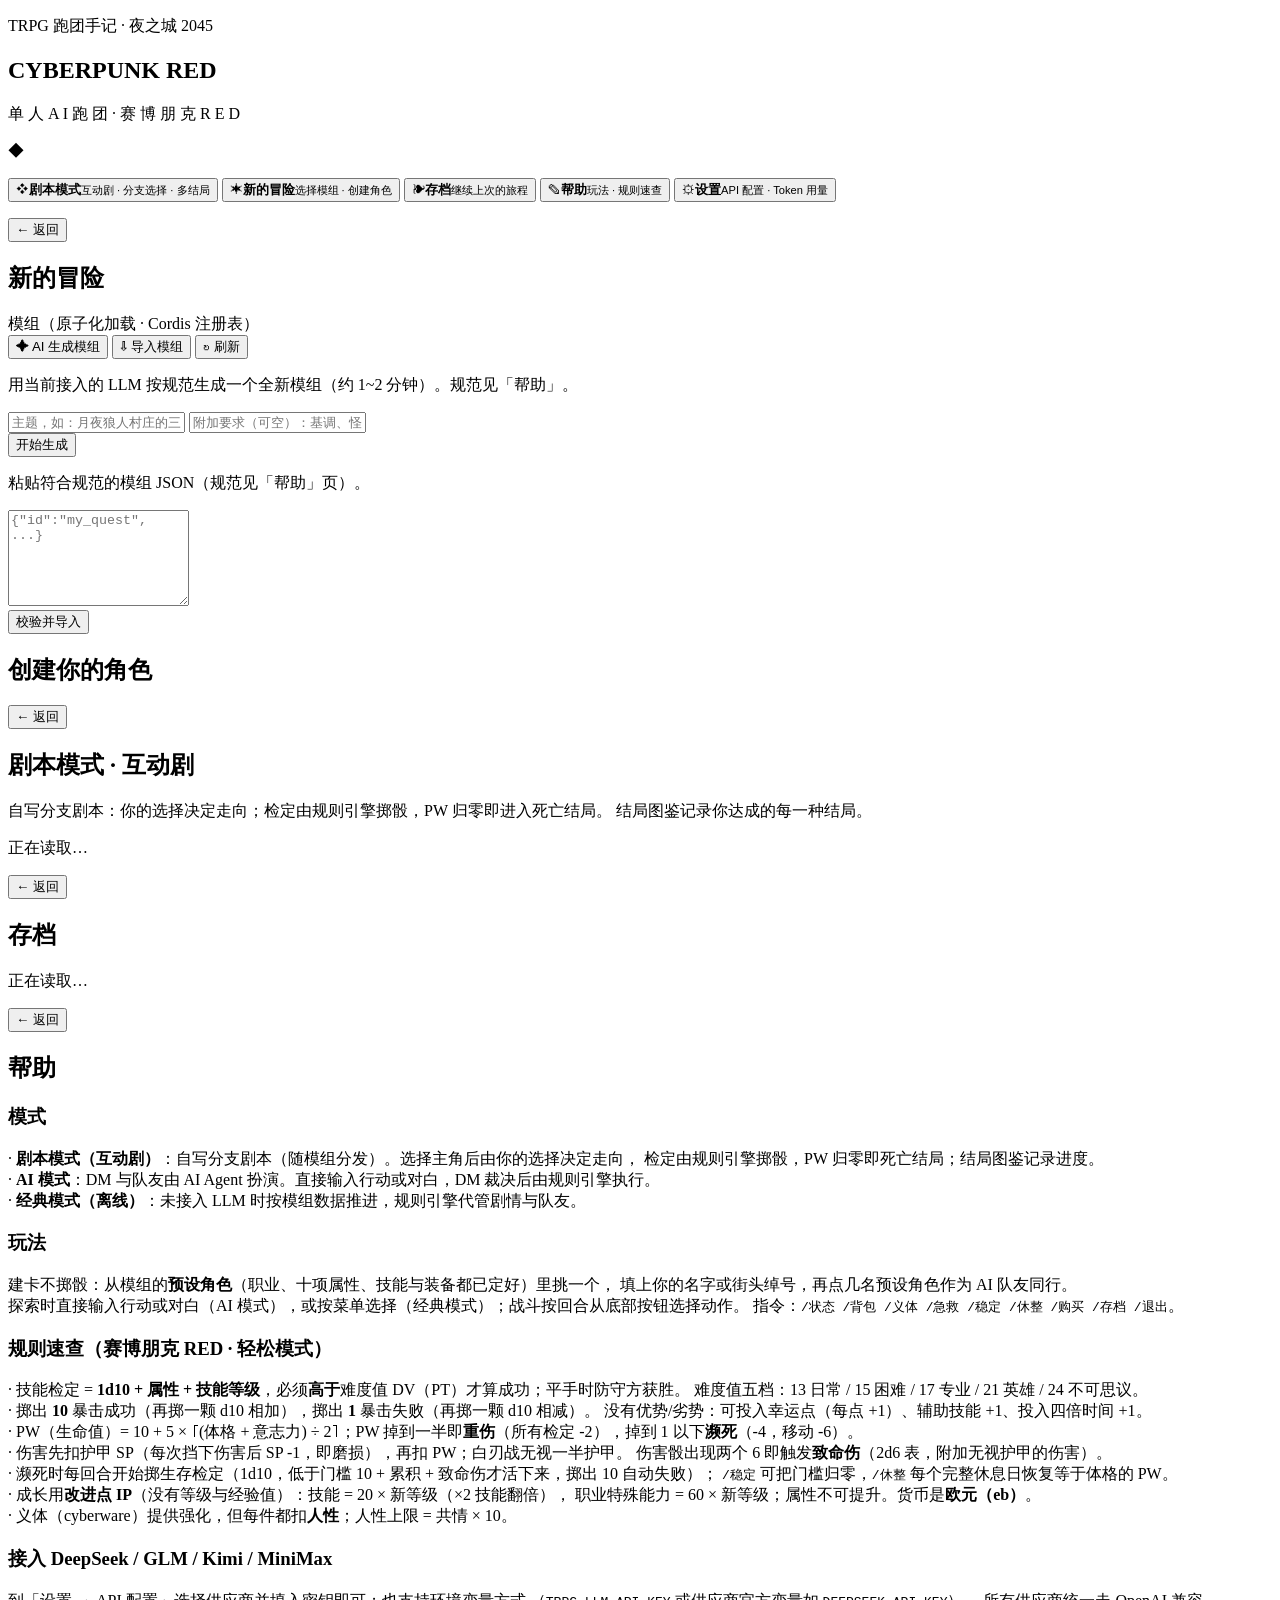
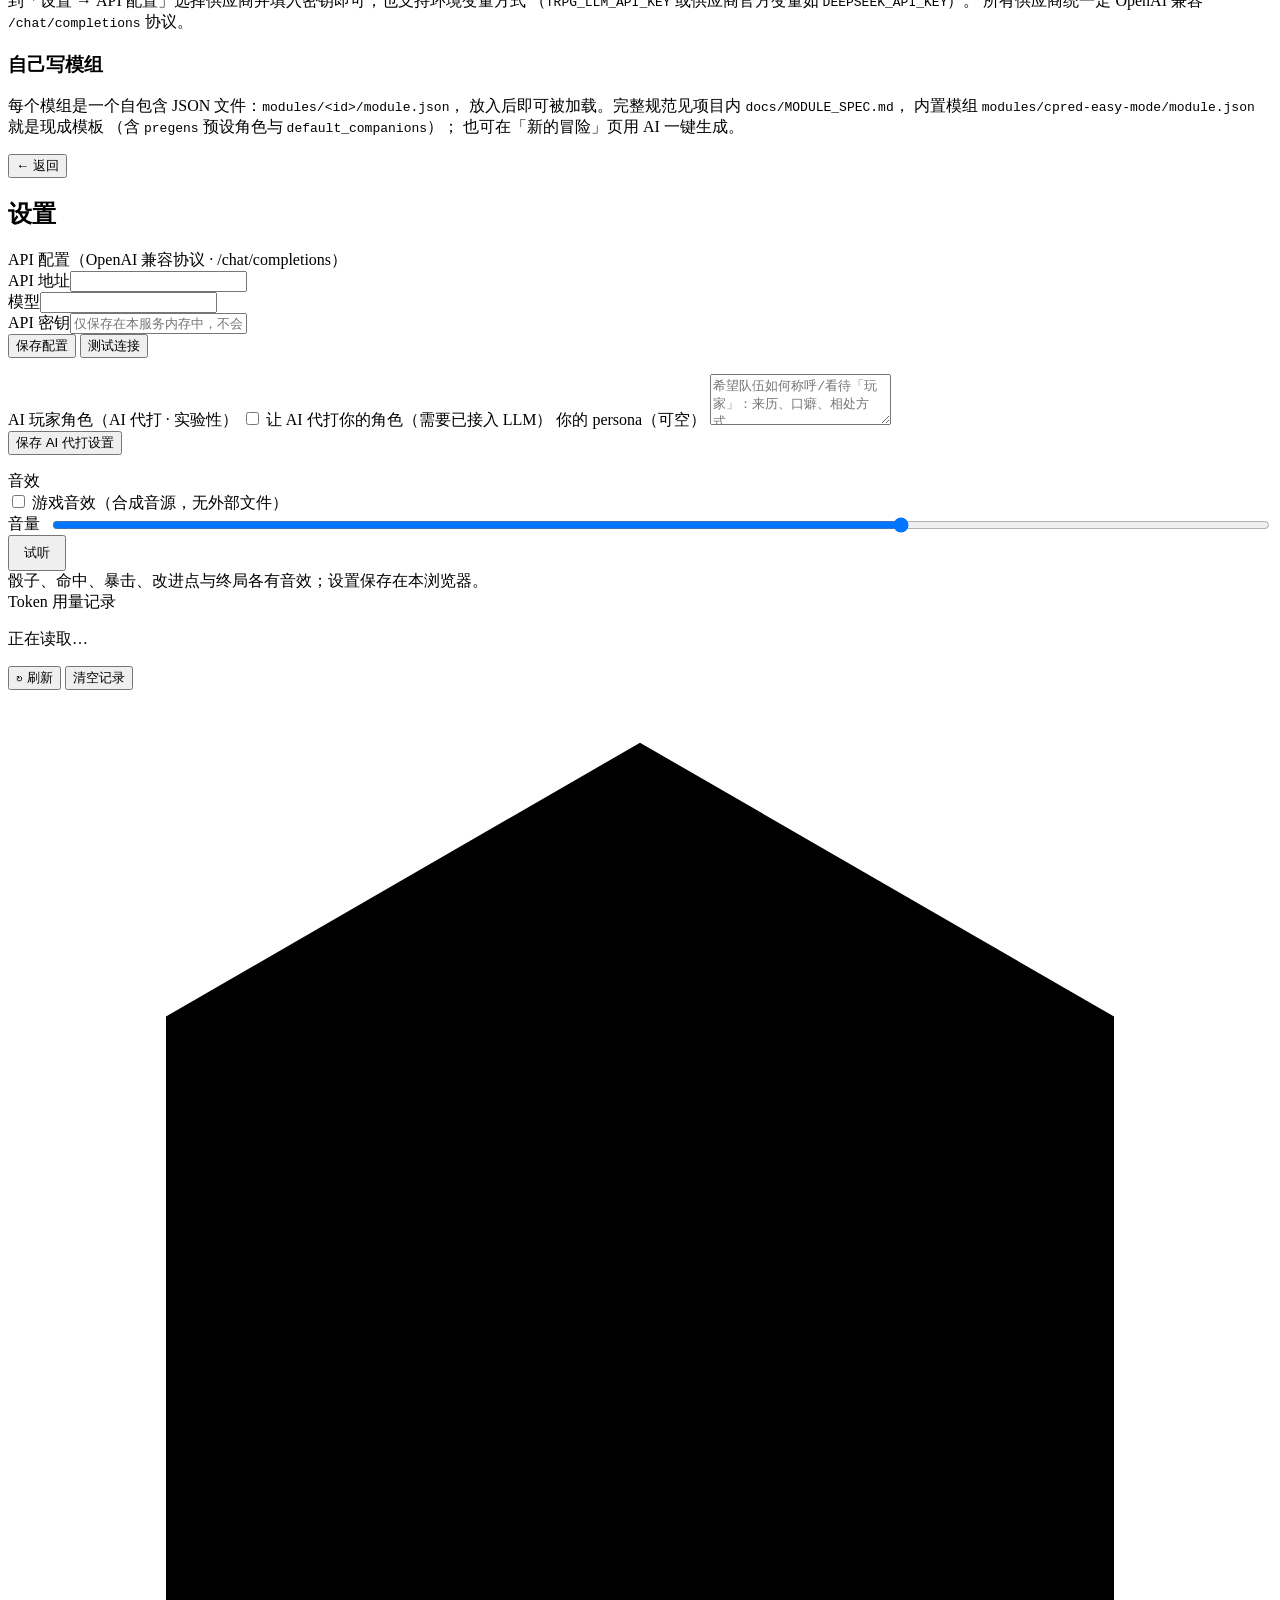
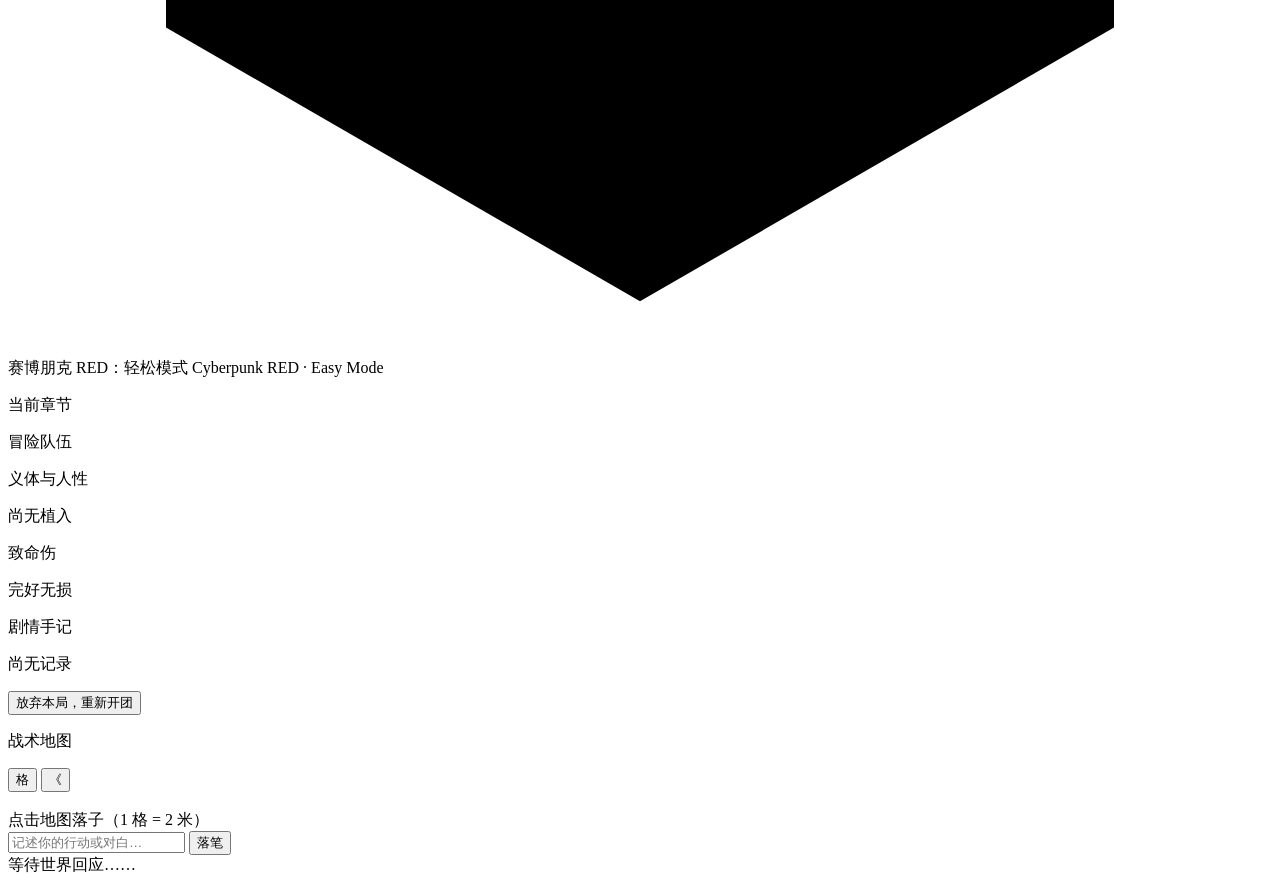
==== trpg/web/static/index.html @ f0d7fe9a "整理仓库布局 · 改名 TRPG · 模组对齐轻松模式 · 新增互动剧本《抢钱行动》 仓库结构 - 仓库根上移一层（原 WebUI/TRCG/），修掉目录名 TRCG 与项目名 CTRCG 的不一致 " ====
<!DOCTYPE html>
<html lang="zh-CN">
<head>
<meta charset="utf-8">
<meta name="viewport" content="width=device-width, initial-scale=1">
<title>CPRED · 赛博朋克 RED · TRPG 跑团手记</title>
<link rel="icon" href="data:image/svg+xml,%3Csvg xmlns='http://www.w3.org/2000/svg' viewBox='0 0 24 24'%3E%3Cpath fill='%23c8443c' d='M12 1 3 6.2v11.6L12 23l9-5.2V6.2L12 1z'/%3E%3C/svg%3E">
<link rel="stylesheet" href="/static/app.css">
</head>
<body>

<!-- ═══════════════ 开始页：主页 / 新的冒险 / 存档 / 帮助 / 设置 ═══════════════ -->
<div id="start-screen">

  <!-- 主页 -->
  <section id="view-home" class="start-view">
    <div class="home-head">
      <p class="home-kicker">TRPG 跑团手记 · 夜之城 2045</p>
      <h1 class="brand-logo" aria-label="CYBERPUNK RED">CYBERPUNK <span class="brand-x">RED</span></h1>
      <p class="home-sub">单 人 A I 跑 团 · 赛 博 朋 克 R E D</p>
      <p class="home-rule"><span>◆</span></p>
    </div>
    <nav class="home-menu">
      <button class="home-btn" data-view="story">
        <span class="hb-icon">❖</span><b>剧本模式</b><small>互动剧 · 分支选择 · 多结局</small>
      </button>
      <button class="home-btn" data-view="new">
        <span class="hb-icon">✶</span><b>新的冒险</b><small>选择模组 · 创建角色</small>
      </button>
      <button class="home-btn" data-view="saves">
        <span class="hb-icon">❧</span><b>存档</b><small>继续上次的旅程</small>
      </button>
      <button class="home-btn" data-view="help">
        <span class="hb-icon">✎</span><b>帮助</b><small>玩法 · 规则速查</small>
      </button>
      <button class="home-btn" data-view="settings">
        <span class="hb-icon">⚙</span><b>设置</b><small>API 配置 · Token 用量</small>
      </button>
    </nav>
    <p class="home-foot" id="home-status"></p>
  </section>

  <!-- 新的冒险 -->
  <section id="view-new" class="start-view panel hidden">
    <div class="panel-nav"><button class="btn ghost back-home">← 返回</button>
      <h2 class="panel-title">新的冒险</h2><span class="panel-nav-sp"></span></div>

    <div class="field">
      <label>模组（原子化加载 · Cordis 注册表）</label>
      <div id="module-list" class="module-list"></div>
      <div class="row-btns">
        <button class="btn ghost" id="btn-gen-module">✦ AI 生成模组</button>
        <button class="btn ghost" id="btn-import-module">⇩ 导入模组</button>
        <button class="btn ghost" id="btn-refresh-modules">↻ 刷新</button>
      </div>
      <div id="gen-form" class="subform hidden">
        <p class="hint">用当前接入的 LLM 按规范生成一个全新模组（约 1~2 分钟）。规范见「帮助」。</p>
        <input type="text" id="gen-theme" placeholder="主题，如：月夜狼人村庄的三幕恐怖故事">
        <input type="text" id="gen-hints" placeholder="附加要求（可空）：基调、怪物、结局倾向…">
        <div class="row-btns"><button class="btn solid" id="gen-go">开始生成</button></div>
        <p class="hint" id="gen-msg"></p>
      </div>
      <div id="import-form" class="subform hidden">
        <p class="hint">粘贴符合规范的模组 JSON（规范见「帮助」页）。</p>
        <textarea id="import-json" rows="6" placeholder='{"id":"my_quest", ...}'></textarea>
        <div class="row-btns"><button class="btn solid" id="import-go">校验并导入</button></div>
        <p class="hint" id="import-msg"></p>
      </div>
    </div>

    <div class="divider"></div>
    <h2 class="panel-title">创建你的角色</h2>
    <div id="create-form"></div>
  </section>

  <!-- 剧本模式（互动剧） -->
  <section id="view-story" class="start-view panel hidden">
    <div class="panel-nav"><button class="btn ghost back-home">← 返回</button>
      <h2 class="panel-title">剧本模式 · 互动剧</h2><span class="panel-nav-sp"></span></div>
    <p class="hint">自写分支剧本：你的选择决定走向；检定由规则引擎掷骰，PW 归零即进入死亡结局。
    结局图鉴记录你达成的每一种结局。</p>
    <div id="story-list"><p class="hint">正在读取…</p></div>
  </section>

  <!-- 存档 -->
  <section id="view-saves" class="start-view panel hidden">
    <div class="panel-nav"><button class="btn ghost back-home">← 返回</button>
      <h2 class="panel-title">存档</h2><span class="panel-nav-sp"></span></div>
    <div id="saves-body"><p class="hint">正在读取…</p></div>
  </section>

  <!-- 帮助 -->
  <section id="view-help" class="start-view panel hidden">
    <div class="panel-nav"><button class="btn ghost back-home">← 返回</button>
      <h2 class="panel-title">帮助</h2><span class="panel-nav-sp"></span></div>
    <div class="help-body">
      <h3>模式</h3>
      <p>· <b>剧本模式（互动剧）</b>：自写分支剧本（随模组分发）。选择主角后由你的选择决定走向，
      检定由规则引擎掷骰，PW 归零即死亡结局；结局图鉴记录进度。<br>
      · <b>AI 模式</b>：DM 与队友由 AI Agent 扮演。直接输入行动或对白，DM 裁决后由规则引擎执行。<br>
      · <b>经典模式（离线）</b>：未接入 LLM 时按模组数据推进，规则引擎代管剧情与队友。</p>
      <h3>玩法</h3>
      <p>建卡不掷骰：从模组的<b>预设角色</b>（职业、十项属性、技能与装备都已定好）里挑一个，
      填上你的名字或街头绰号，再点几名预设角色作为 AI 队友同行。<br>
      探索时直接输入行动或对白（AI 模式），或按菜单选择（经典模式）；战斗按回合从底部按钮选择动作。
      指令：<code>/状态 /背包 /义体 /急救 /稳定 /休整 /购买 /存档 /退出</code>。</p>
      <h3>规则速查（赛博朋克 RED · 轻松模式）</h3>
      <p>· 技能检定 = <b>1d10 + 属性 + 技能等级</b>，必须<b>高于</b>难度值 DV（PT）才算成功；平手时防守方获胜。
      难度值五档：13 日常 / 15 困难 / 17 专业 / 21 英雄 / 24 不可思议。<br>
      · 掷出 <b>10</b> 暴击成功（再掷一颗 d10 相加），掷出 <b>1</b> 暴击失败（再掷一颗 d10 相减）。
      没有优势/劣势：可投入幸运点（每点 +1）、辅助技能 +1、投入四倍时间 +1。<br>
      · PW（生命值）= 10 + 5 × ⌈(体格 + 意志力) ÷ 2⌉；PW 掉到一半即<b>重伤</b>（所有检定 -2），掉到 1 以下<b>濒死</b>（-4，移动 -6）。<br>
      · 伤害先扣护甲 SP（每次挡下伤害后 SP -1，即磨损），再扣 PW；白刃战无视一半护甲。
      伤害骰出现两个 6 即触发<b>致命伤</b>（2d6 表，附加无视护甲的伤害）。<br>
      · 濒死时每回合开始掷生存检定（1d10，低于门槛 10 + 累积 + 致命伤才活下来，掷出 10 自动失败）；
      <code>/稳定</code> 可把门槛归零，<code>/休整</code> 每个完整休息日恢复等于体格的 PW。<br>
      · 成长用<b>改进点 IP</b>（没有等级与经验值）：技能 = 20 × 新等级（×2 技能翻倍），
      职业特殊能力 = 60 × 新等级；属性不可提升。货币是<b>欧元（eb）</b>。<br>
      · 义体（cyberware）提供强化，但每件都扣<b>人性</b>；人性上限 = 共情 × 10。</p>
      <h3>接入 DeepSeek / GLM / Kimi / MiniMax</h3>
      <p>到「设置 → API 配置」选择供应商并填入密钥即可；也支持环境变量方式
      （<code>TRPG_LLM_API_KEY</code> 或供应商官方变量如 <code>DEEPSEEK_API_KEY</code>）。
      所有供应商统一走 OpenAI 兼容 <code>/chat/completions</code> 协议。</p>
      <h3>自己写模组</h3>
      <p>每个模组是一个自包含 JSON 文件：<code>modules/&lt;id&gt;/module.json</code>，
      放入后即可被加载。完整规范见项目内 <code>docs/MODULE_SPEC.md</code>，
      内置模组 <code>modules/cpred-easy-mode/module.json</code> 就是现成模板
      （含 <code>pregens</code> 预设角色与 <code>default_companions</code>）；
      也可在「新的冒险」页用 AI 一键生成。</p>
    </div>
    <div id="rulebook" class="help-body"></div>
  </section>

  <!-- 设置 -->
  <section id="view-settings" class="start-view panel hidden">
    <div class="panel-nav"><button class="btn ghost back-home">← 返回</button>
      <h2 class="panel-title">设置</h2><span class="panel-nav-sp"></span></div>

    <div class="field">
      <label>API 配置（OpenAI 兼容协议 · /chat/completions）</label>
      <div id="provider-cards" class="card-row"></div>
      <div class="settings-grid">
        <div><label class="mini">API 地址</label><input type="text" id="set-base"></div>
        <div><label class="mini">模型</label><input type="text" id="set-model" list="model-list">
          <datalist id="model-list"></datalist></div>
        <div><label class="mini">API 密钥</label><input type="password" id="set-key"
          placeholder="仅保存在本服务内存中，不会落盘"></div>
      </div>
      <div class="row-btns">
        <button class="btn solid" id="set-save">保存配置</button>
        <button class="btn ghost" id="set-test">测试连接</button>
      </div>
      <p class="hint" id="set-msg"></p>
      <p class="hint" id="set-env-hint"></p>
    </div>

    <div class="field">
      <label>AI 玩家角色（AI 代打 · 实验性）</label>
      <label class="toggle"><input type="checkbox" id="aipc-on">
        <span>让 AI 代打你的角色（需要已接入 LLM）</span></label>
      <label class="mini" for="aipc-persona">你的 persona（可空）</label>
      <textarea id="aipc-persona" rows="3" maxlength="1000"
        placeholder="希望队伍如何称呼/看待「玩家」：来历、口癖、相处方式……"></textarea>
      <div class="row-btns">
        <button class="btn solid" id="aipc-save">保存 AI 代打设置</button>
      </div>
      <p class="hint" id="aipc-llm-hint"></p>
      <p class="hint" id="aipc-msg"></p>
    </div>

    <div class="field">
      <label>音效</label>
      <div class="sound-row">
        <label class="toggle"><input type="checkbox" id="snd-on">
          <span>游戏音效（合成音源，无外部文件）</span></label>
        <label class="mini" style="display:flex;align-items:center;gap:10px;min-width:220px">
          音量<input type="range" id="snd-vol" min="0" max="100" value="70" style="flex:1">
        </label>
        <button class="btn ghost" id="snd-test" style="width:auto;padding:7px 14px">试听</button>
      </div>
      <div class="hint">骰子、命中、暴击、改进点与终局各有音效；设置保存在本浏览器。</div>
    </div>

    <div class="divider"></div>
    <div class="field">
      <label>Token 用量记录</label>
      <div id="usage-box"><p class="hint">正在读取…</p></div>
      <div class="row-btns">
        <button class="btn ghost" id="usage-refresh">↻ 刷新</button>
        <button class="btn ghost" id="usage-clear">清空记录</button>
      </div>
    </div>
  </section>
</div>

<!-- ═══════════════ 对局界面 ═══════════════ -->
<div id="app" class="hidden">
  <header id="topbar">
    <div class="brand">
      <svg class="d10" viewBox="0 0 24 24" aria-hidden="true"><path class="die-body" d="M12 1 3 6.2v11.6L12 23l9-5.2V6.2L12 1z"/><path class="die-inner" d="M12 4 6 7.5v9L12 20l6-3.5v-9L12 4z"/></svg>
      <div class="brand-text">
        <span class="brand-title" id="brand-title">赛博朋克 RED：轻松模式</span>
        <span class="brand-sub" id="brand-sub">Cyberpunk RED · Easy Mode</span>
      </div>
    </div>
    <div class="top-right">
      <span class="top-crumb" id="scene-crumb"></span>
      <span class="badge" id="mode-badge"></span>
      <span class="ip-chip" id="ip-chip" title="队伍改进点 IP"></span>
      <span class="eb-chip" id="eb-chip" title="队伍欧元（eb）"></span>
    </div>
  </header>

  <main id="layout">
    <aside id="sidebar">
      <div class="side-card" id="scene-card">
        <p class="side-label">当前章节</p>
        <p class="scene-act" id="scene-act"></p>
        <p class="scene-loc" id="scene-loc"></p>
      </div>
      <div class="side-card">
        <p class="side-label">冒险队伍</p>
        <div id="party-list"></div>
      </div>
      <div class="side-card" id="cyber-card">
        <p class="side-label">义体与人性</p>
        <div id="cyber-list"><p class="side-empty">尚无植入</p></div>
      </div>
      <div class="side-card" id="crit-card">
        <p class="side-label">致命伤</p>
        <div id="crit-list"><p class="side-empty">完好无损</p></div>
      </div>
      <div class="side-card" id="flag-card">
        <p class="side-label">剧情手记</p>
        <div id="flag-list"><p class="side-empty">尚无记录</p></div>
      </div>
      <div class="side-actions">
        <button class="btn ghost" id="btn-reset">放弃本局，重新开团</button>
      </div>
    </aside>

    <section id="map-panel" class="hidden">
      <div class="map-head">
        <p class="side-label" id="map-label">战术地图</p>
        <div class="map-tools">
          <button class="btn ghost tiny" id="btn-map-grid" title="显示/隐藏网格线">格</button>
          <button class="btn ghost tiny" id="btn-map-fold" title="收起/展开地图">《</button>
        </div>
      </div>
      <div id="map-viewport">
        <img id="map-bg" alt="" draggable="false">
        <div id="map-gridlines" class="hidden"></div>
        <div id="map-tokens"></div>
        <div id="map-move-hint" class="hidden">点击地图落子（1 格 = 2 米）</div>
      </div>
    </section>

    <section id="stage">
      <div id="chronicle" aria-live="polite"></div>
      <div id="bottombar">
        <div id="choices" class="hidden"></div>
        <form id="ask-form" class="hidden">
          <input id="ask-box" autocomplete="off" placeholder="记述你的行动或对白…">
          <button type="submit" class="btn solid">落笔</button>
        </form>
        <div id="idle-hint">等待世界回应……</div>
      </div>
    </section>
  </main>
</div>

<!-- ═══════════════ 特效叠加层 ═══════════════ -->
<div id="dice-overlay" class="hidden" aria-hidden="true"></div>
<div id="flourish" class="hidden" aria-hidden="true"></div>
<div id="ending" class="hidden" aria-hidden="true"></div>
<div id="tour" class="hidden" aria-hidden="true"></div>

<script src="/static/fx.js"></script>
<script src="/static/app.js"></script>
</body>
</html>
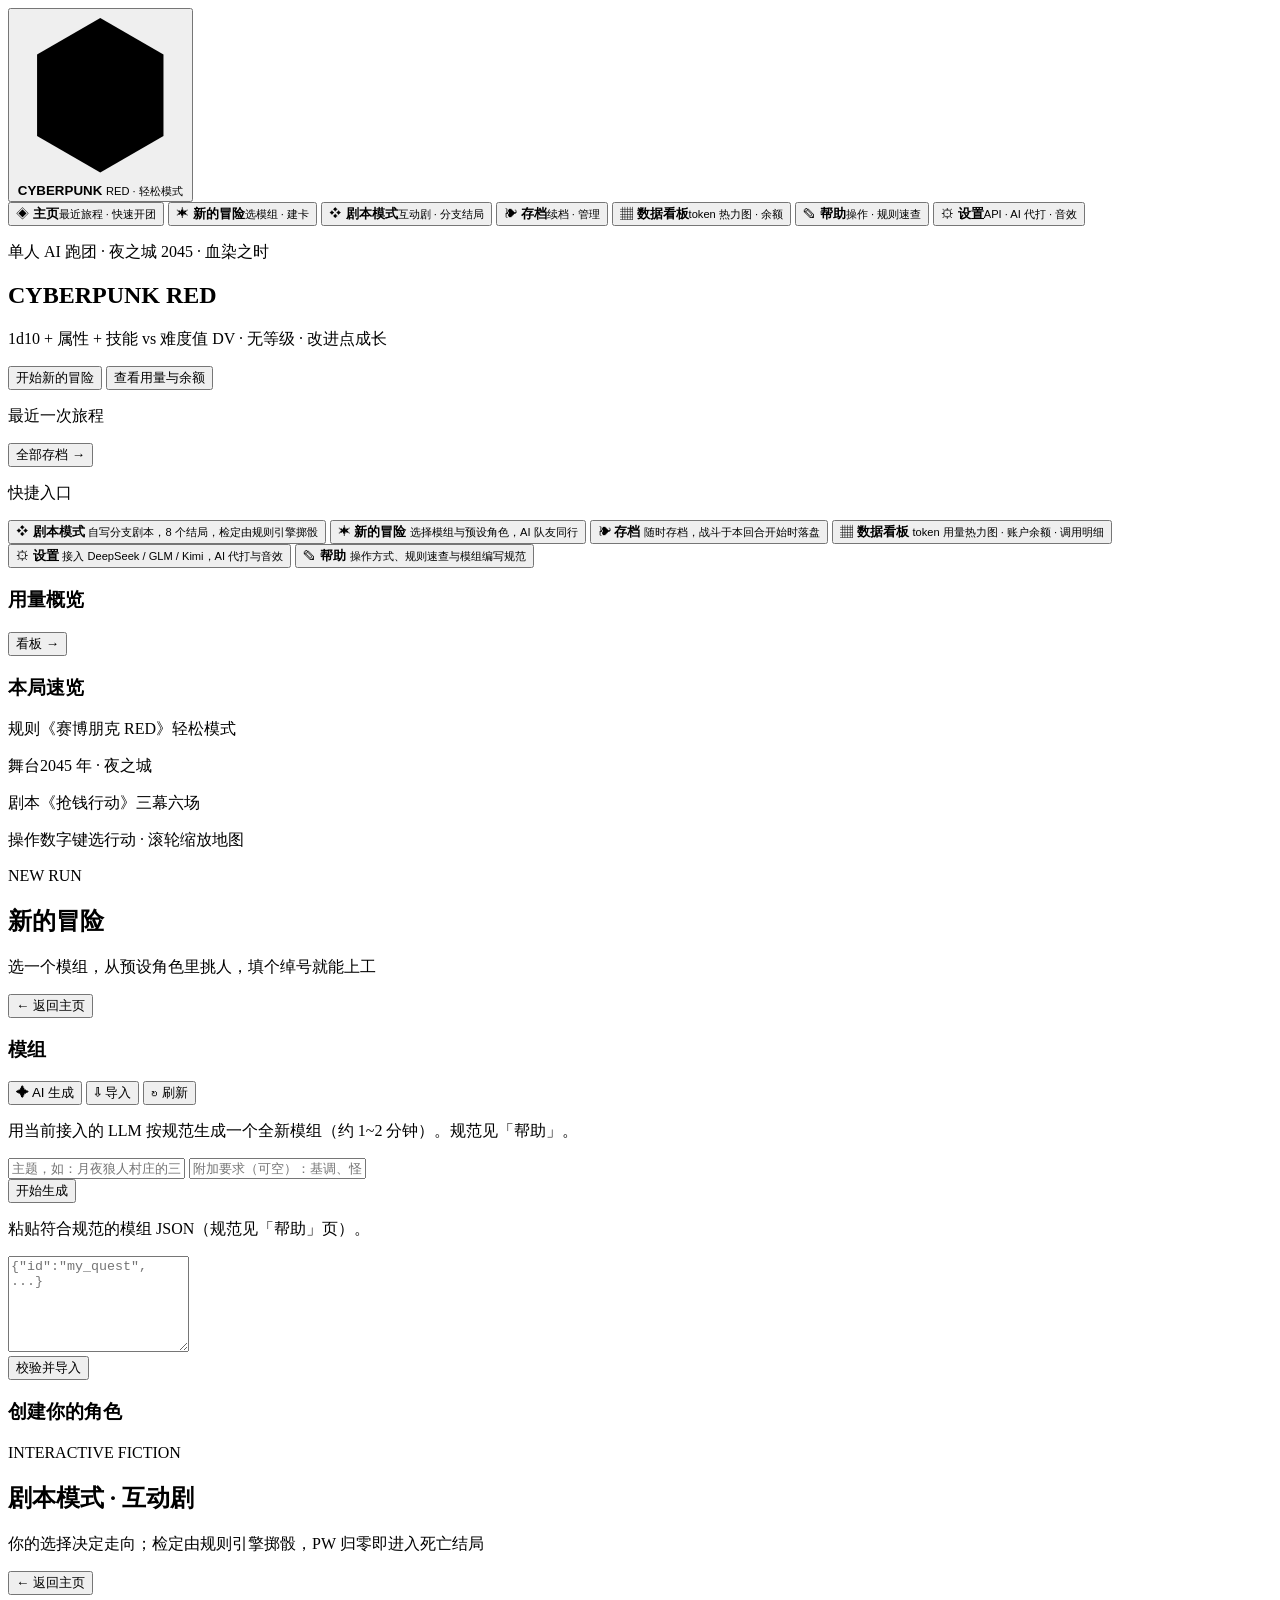
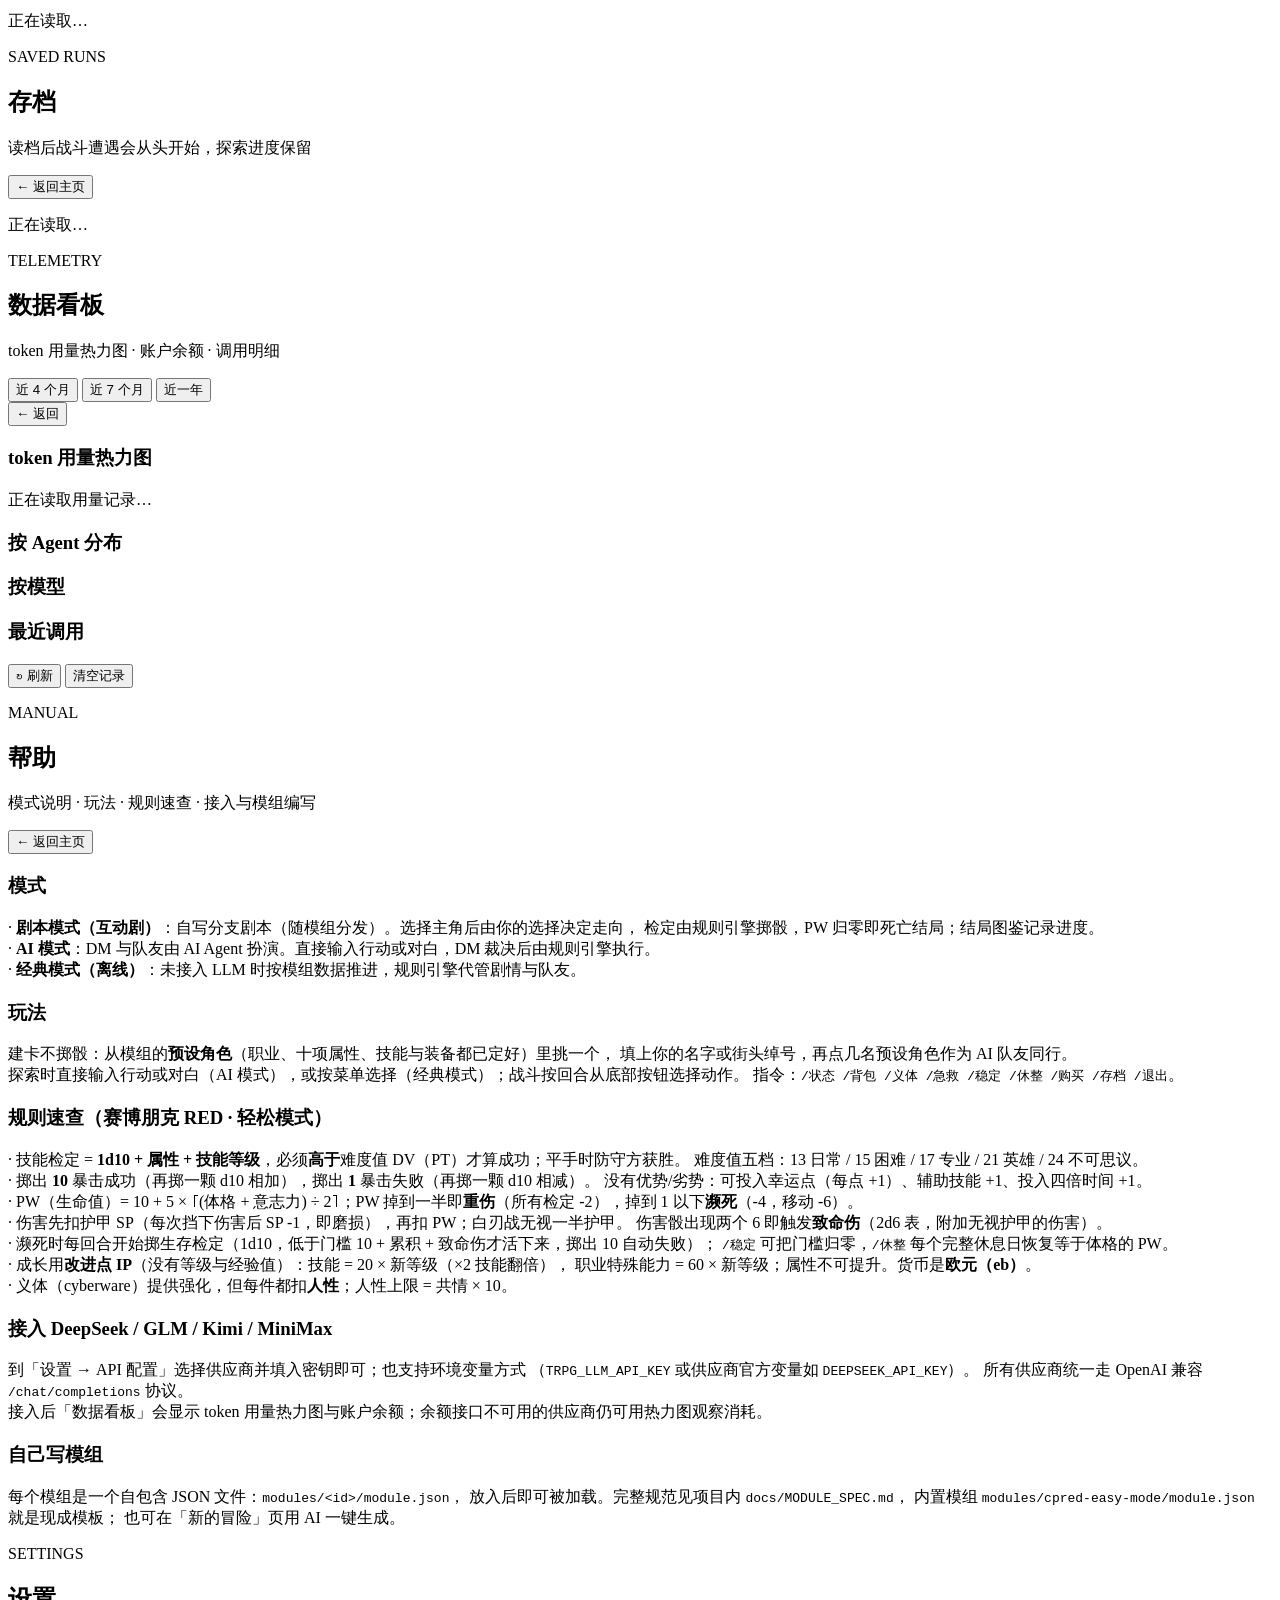
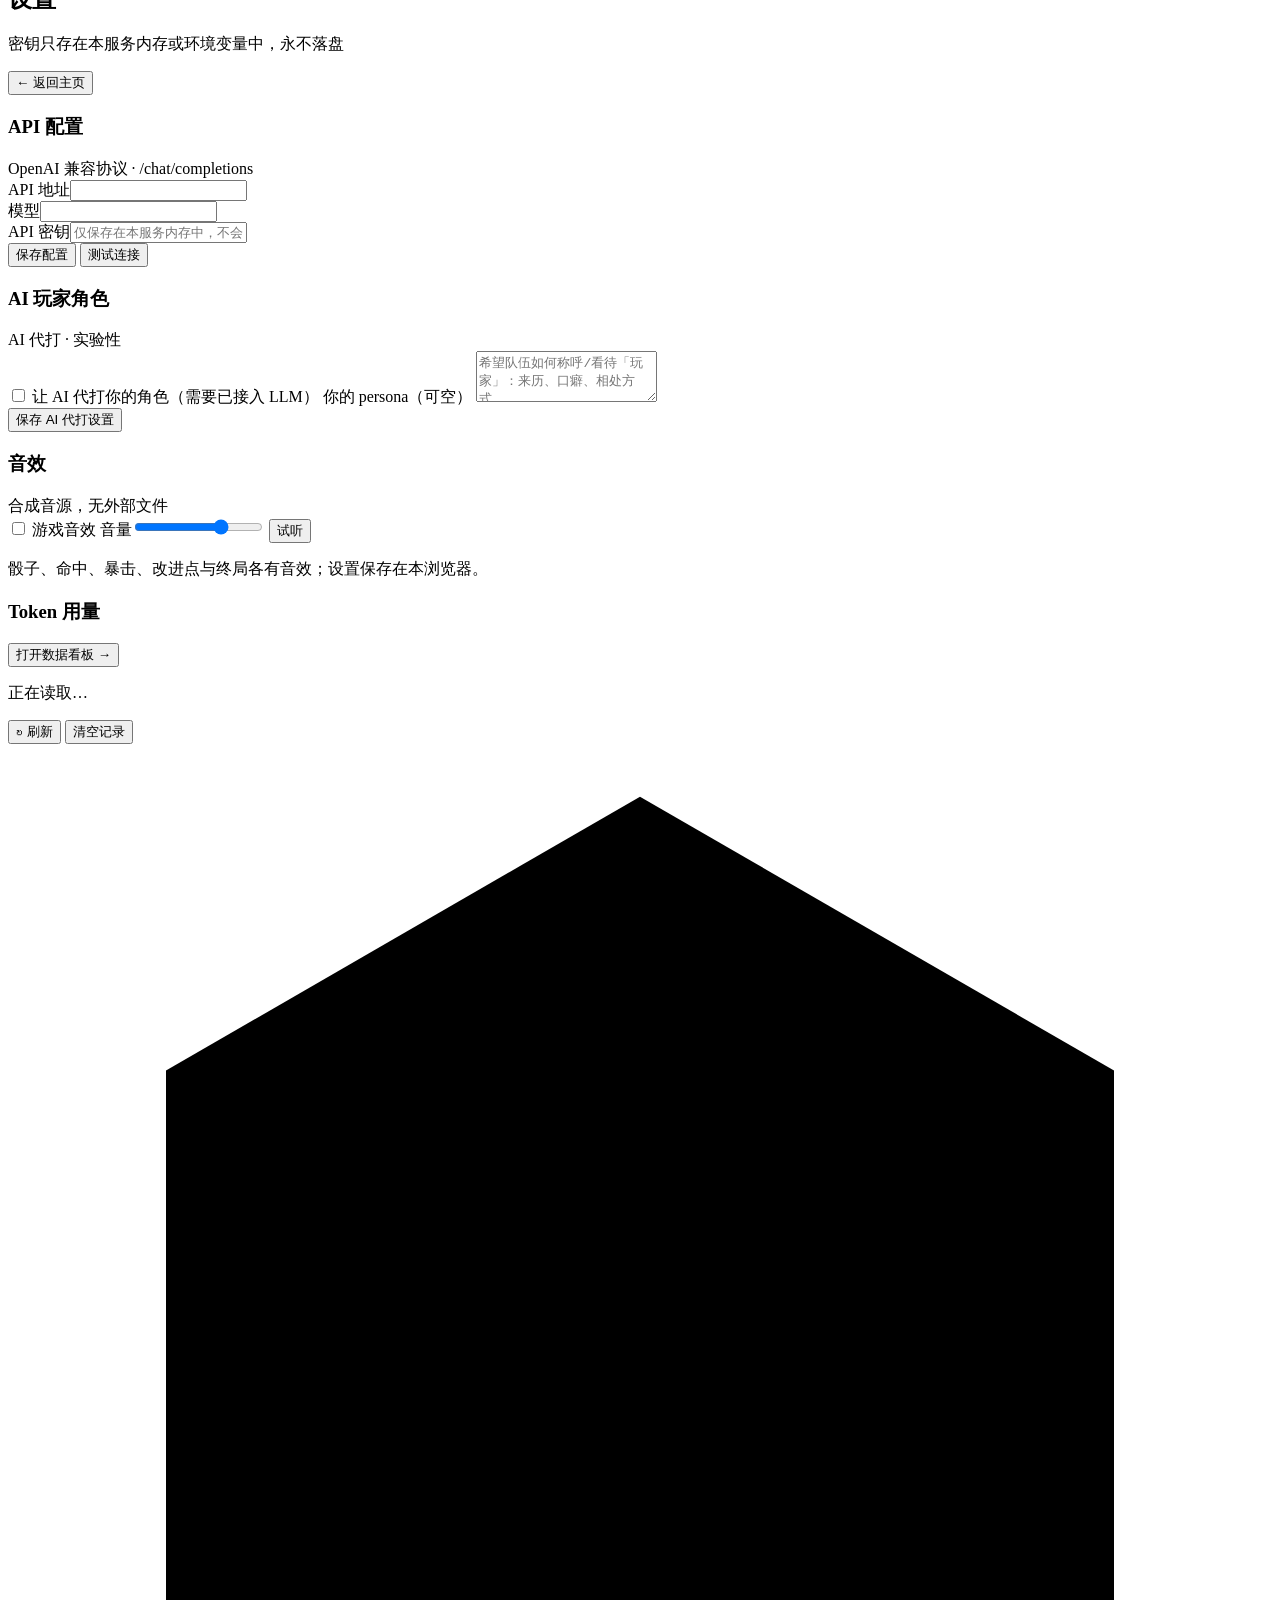
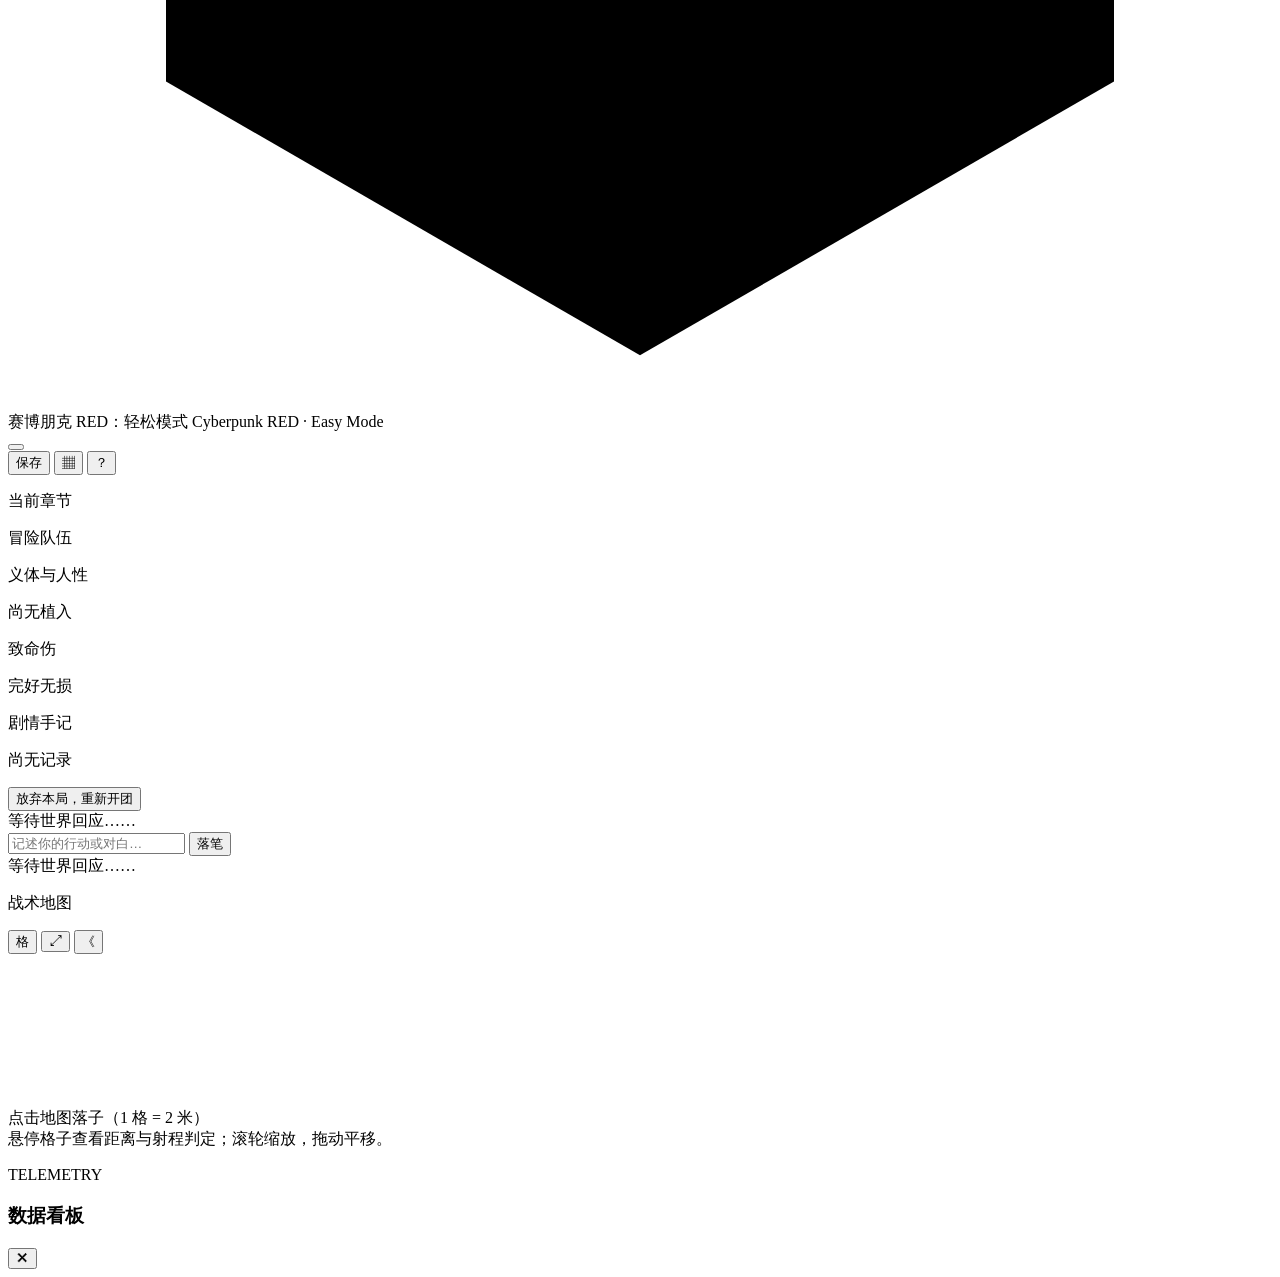
==== commit e5cf4cbc: "数据看板（token 热力图 · 账户余额）· 全站布局重构 · 剧本模式卡死修复 界面层第二次改版与遥测面落地。大厅改「左侧固定导航栏 + 右侧视图区」， 对局改「左栏队伍 / 中栏编年史 / 右栏" ====
--- a/trpg/web/static/index.html
+++ b/trpg/web/static/index.html
@@ -4,196 +4,413 @@
 <meta charset="utf-8">
 <meta name="viewport" content="width=device-width, initial-scale=1">
 <title>CPRED · 赛博朋克 RED · TRPG 跑团手记</title>
-<link rel="icon" href="data:image/svg+xml,%3Csvg xmlns='http://www.w3.org/2000/svg' viewBox='0 0 24 24'%3E%3Cpath fill='%23c8443c' d='M12 1 3 6.2v11.6L12 23l9-5.2V6.2L12 1z'/%3E%3C/svg%3E">
+<link rel="icon" href="data:image/svg+xml,%3Csvg xmlns='http://www.w3.org/2000/svg' viewBox='0 0 24 24'%3E%3Cpath fill='%23ff4d6d' d='M12 1 3 6.2v11.6L12 23l9-5.2V6.2L12 1z'/%3E%3C/svg%3E">
 <link rel="stylesheet" href="/static/app.css">
 </head>
 <body>
 
-<!-- ═══════════════ 开始页：主页 / 新的冒险 / 存档 / 帮助 / 设置 ═══════════════ -->
+<!-- ═══════════════════════════════════════════════════════════════
+     大厅外壳：左侧固定导航栏 + 右侧可滚动视图区
+     视图：主页 / 新的冒险 / 剧本 / 存档 / 数据看板 / 帮助 / 设置
+     ═══════════════════════════════════════════════════════════════ -->
 <div id="start-screen">
 
-  <!-- 主页 -->
-  <section id="view-home" class="start-view">
-    <div class="home-head">
-      <p class="home-kicker">TRPG 跑团手记 · 夜之城 2045</p>
-      <h1 class="brand-logo" aria-label="CYBERPUNK RED">CYBERPUNK <span class="brand-x">RED</span></h1>
-      <p class="home-sub">单 人 A I 跑 团 · 赛 博 朋 克 R E D</p>
-      <p class="home-rule"><span>◆</span></p>
+  <aside class="rail">
+    <button class="rail-brand" data-view="home" title="回到主页">
+      <svg class="rail-mark" viewBox="0 0 24 24" aria-hidden="true">
+        <path class="mark-body" d="M12 1 3 6.2v11.6L12 23l9-5.2V6.2L12 1z"/>
+        <path class="mark-inner" d="M12 4 6 7.5v9L12 20l6-3.5v-9L12 4z"/>
+      </svg>
+      <span class="rail-brand-text">
+        <b>CYBERPUNK</b>
+        <small>RED · 轻松模式</small>
+      </span>
+    </button>
+
+    <nav class="rail-nav" aria-label="主导航">
+      <button class="home-btn" data-view="home">
+        <span class="hb-icon">◈</span>
+        <span class="hb-main"><b>主页</b><small>最近旅程 · 快速开团</small></span>
+      </button>
+      <button class="home-btn" data-view="new">
+        <span class="hb-icon">✶</span>
+        <span class="hb-main"><b>新的冒险</b><small>选模组 · 建卡</small></span>
+      </button>
+      <button class="home-btn" data-view="story">
+        <span class="hb-icon">❖</span>
+        <span class="hb-main"><b>剧本模式</b><small>互动剧 · 分支结局</small></span>
+      </button>
+      <button class="home-btn" data-view="saves">
+        <span class="hb-icon">❧</span>
+        <span class="hb-main"><b>存档</b><small>续档 · 管理</small></span>
+      </button>
+      <button class="home-btn" data-view="stats">
+        <span class="hb-icon">▦</span>
+        <span class="hb-main"><b>数据看板</b><small>token 热力图 · 余额</small></span>
+      </button>
+      <button class="home-btn" data-view="help">
+        <span class="hb-icon">✎</span>
+        <span class="hb-main"><b>帮助</b><small>操作 · 规则速查</small></span>
+      </button>
+      <button class="home-btn" data-view="settings">
+        <span class="hb-icon">⚙</span>
+        <span class="hb-main"><b>设置</b><small>API · AI 代打 · 音效</small></span>
+      </button>
+    </nav>
+
+    <div class="rail-foot">
+      <div id="rail-usage" class="rail-usage"></div>
+      <p class="rail-status" id="home-status"></p>
     </div>
-    <nav class="home-menu">
-      <button class="home-btn" data-view="story">
-        <span class="hb-icon">❖</span><b>剧本模式</b><small>互动剧 · 分支选择 · 多结局</small>
-      </button>
-      <button class="home-btn" data-view="new">
-        <span class="hb-icon">✶</span><b>新的冒险</b><small>选择模组 · 创建角色</small>
-      </button>
-      <button class="home-btn" data-view="saves">
-        <span class="hb-icon">❧</span><b>存档</b><small>继续上次的旅程</small>
-      </button>
-      <button class="home-btn" data-view="help">
-        <span class="hb-icon">✎</span><b>帮助</b><small>玩法 · 规则速查</small>
-      </button>
-      <button class="home-btn" data-view="settings">
-        <span class="hb-icon">⚙</span><b>设置</b><small>API 配置 · Token 用量</small>
-      </button>
-    </nav>
-    <p class="home-foot" id="home-status"></p>
-  </section>
-
-  <!-- 新的冒险 -->
-  <section id="view-new" class="start-view panel hidden">
-    <div class="panel-nav"><button class="btn ghost back-home">← 返回</button>
-      <h2 class="panel-title">新的冒险</h2><span class="panel-nav-sp"></span></div>
-
-    <div class="field">
-      <label>模组（原子化加载 · Cordis 注册表）</label>
-      <div id="module-list" class="module-list"></div>
-      <div class="row-btns">
-        <button class="btn ghost" id="btn-gen-module">✦ AI 生成模组</button>
-        <button class="btn ghost" id="btn-import-module">⇩ 导入模组</button>
-        <button class="btn ghost" id="btn-refresh-modules">↻ 刷新</button>
-      </div>
-      <div id="gen-form" class="subform hidden">
-        <p class="hint">用当前接入的 LLM 按规范生成一个全新模组（约 1~2 分钟）。规范见「帮助」。</p>
-        <input type="text" id="gen-theme" placeholder="主题，如：月夜狼人村庄的三幕恐怖故事">
-        <input type="text" id="gen-hints" placeholder="附加要求（可空）：基调、怪物、结局倾向…">
-        <div class="row-btns"><button class="btn solid" id="gen-go">开始生成</button></div>
-        <p class="hint" id="gen-msg"></p>
-      </div>
-      <div id="import-form" class="subform hidden">
-        <p class="hint">粘贴符合规范的模组 JSON（规范见「帮助」页）。</p>
-        <textarea id="import-json" rows="6" placeholder='{"id":"my_quest", ...}'></textarea>
-        <div class="row-btns"><button class="btn solid" id="import-go">校验并导入</button></div>
-        <p class="hint" id="import-msg"></p>
-      </div>
-    </div>
-
-    <div class="divider"></div>
-    <h2 class="panel-title">创建你的角色</h2>
-    <div id="create-form"></div>
-  </section>
-
-  <!-- 剧本模式（互动剧） -->
-  <section id="view-story" class="start-view panel hidden">
-    <div class="panel-nav"><button class="btn ghost back-home">← 返回</button>
-      <h2 class="panel-title">剧本模式 · 互动剧</h2><span class="panel-nav-sp"></span></div>
-    <p class="hint">自写分支剧本：你的选择决定走向；检定由规则引擎掷骰，PW 归零即进入死亡结局。
-    结局图鉴记录你达成的每一种结局。</p>
-    <div id="story-list"><p class="hint">正在读取…</p></div>
-  </section>
-
-  <!-- 存档 -->
-  <section id="view-saves" class="start-view panel hidden">
-    <div class="panel-nav"><button class="btn ghost back-home">← 返回</button>
-      <h2 class="panel-title">存档</h2><span class="panel-nav-sp"></span></div>
-    <div id="saves-body"><p class="hint">正在读取…</p></div>
-  </section>
-
-  <!-- 帮助 -->
-  <section id="view-help" class="start-view panel hidden">
-    <div class="panel-nav"><button class="btn ghost back-home">← 返回</button>
-      <h2 class="panel-title">帮助</h2><span class="panel-nav-sp"></span></div>
-    <div class="help-body">
-      <h3>模式</h3>
-      <p>· <b>剧本模式（互动剧）</b>：自写分支剧本（随模组分发）。选择主角后由你的选择决定走向，
-      检定由规则引擎掷骰，PW 归零即死亡结局；结局图鉴记录进度。<br>
-      · <b>AI 模式</b>：DM 与队友由 AI Agent 扮演。直接输入行动或对白，DM 裁决后由规则引擎执行。<br>
-      · <b>经典模式（离线）</b>：未接入 LLM 时按模组数据推进，规则引擎代管剧情与队友。</p>
-      <h3>玩法</h3>
-      <p>建卡不掷骰：从模组的<b>预设角色</b>（职业、十项属性、技能与装备都已定好）里挑一个，
-      填上你的名字或街头绰号，再点几名预设角色作为 AI 队友同行。<br>
-      探索时直接输入行动或对白（AI 模式），或按菜单选择（经典模式）；战斗按回合从底部按钮选择动作。
-      指令：<code>/状态 /背包 /义体 /急救 /稳定 /休整 /购买 /存档 /退出</code>。</p>
-      <h3>规则速查（赛博朋克 RED · 轻松模式）</h3>
-      <p>· 技能检定 = <b>1d10 + 属性 + 技能等级</b>，必须<b>高于</b>难度值 DV（PT）才算成功；平手时防守方获胜。
-      难度值五档：13 日常 / 15 困难 / 17 专业 / 21 英雄 / 24 不可思议。<br>
-      · 掷出 <b>10</b> 暴击成功（再掷一颗 d10 相加），掷出 <b>1</b> 暴击失败（再掷一颗 d10 相减）。
-      没有优势/劣势：可投入幸运点（每点 +1）、辅助技能 +1、投入四倍时间 +1。<br>
-      · PW（生命值）= 10 + 5 × ⌈(体格 + 意志力) ÷ 2⌉；PW 掉到一半即<b>重伤</b>（所有检定 -2），掉到 1 以下<b>濒死</b>（-4，移动 -6）。<br>
-      · 伤害先扣护甲 SP（每次挡下伤害后 SP -1，即磨损），再扣 PW；白刃战无视一半护甲。
-      伤害骰出现两个 6 即触发<b>致命伤</b>（2d6 表，附加无视护甲的伤害）。<br>
-      · 濒死时每回合开始掷生存检定（1d10，低于门槛 10 + 累积 + 致命伤才活下来，掷出 10 自动失败）；
-      <code>/稳定</code> 可把门槛归零，<code>/休整</code> 每个完整休息日恢复等于体格的 PW。<br>
-      · 成长用<b>改进点 IP</b>（没有等级与经验值）：技能 = 20 × 新等级（×2 技能翻倍），
-      职业特殊能力 = 60 × 新等级；属性不可提升。货币是<b>欧元（eb）</b>。<br>
-      · 义体（cyberware）提供强化，但每件都扣<b>人性</b>；人性上限 = 共情 × 10。</p>
-      <h3>接入 DeepSeek / GLM / Kimi / MiniMax</h3>
-      <p>到「设置 → API 配置」选择供应商并填入密钥即可；也支持环境变量方式
-      （<code>TRPG_LLM_API_KEY</code> 或供应商官方变量如 <code>DEEPSEEK_API_KEY</code>）。
-      所有供应商统一走 OpenAI 兼容 <code>/chat/completions</code> 协议。</p>
-      <h3>自己写模组</h3>
-      <p>每个模组是一个自包含 JSON 文件：<code>modules/&lt;id&gt;/module.json</code>，
-      放入后即可被加载。完整规范见项目内 <code>docs/MODULE_SPEC.md</code>，
-      内置模组 <code>modules/cpred-easy-mode/module.json</code> 就是现成模板
-      （含 <code>pregens</code> 预设角色与 <code>default_companions</code>）；
-      也可在「新的冒险」页用 AI 一键生成。</p>
-    </div>
-    <div id="rulebook" class="help-body"></div>
-  </section>
-
-  <!-- 设置 -->
-  <section id="view-settings" class="start-view panel hidden">
-    <div class="panel-nav"><button class="btn ghost back-home">← 返回</button>
-      <h2 class="panel-title">设置</h2><span class="panel-nav-sp"></span></div>
-
-    <div class="field">
-      <label>API 配置（OpenAI 兼容协议 · /chat/completions）</label>
-      <div id="provider-cards" class="card-row"></div>
-      <div class="settings-grid">
-        <div><label class="mini">API 地址</label><input type="text" id="set-base"></div>
-        <div><label class="mini">模型</label><input type="text" id="set-model" list="model-list">
-          <datalist id="model-list"></datalist></div>
-        <div><label class="mini">API 密钥</label><input type="password" id="set-key"
-          placeholder="仅保存在本服务内存中，不会落盘"></div>
-      </div>
-      <div class="row-btns">
-        <button class="btn solid" id="set-save">保存配置</button>
-        <button class="btn ghost" id="set-test">测试连接</button>
-      </div>
-      <p class="hint" id="set-msg"></p>
-      <p class="hint" id="set-env-hint"></p>
-    </div>
-
-    <div class="field">
-      <label>AI 玩家角色（AI 代打 · 实验性）</label>
-      <label class="toggle"><input type="checkbox" id="aipc-on">
-        <span>让 AI 代打你的角色（需要已接入 LLM）</span></label>
-      <label class="mini" for="aipc-persona">你的 persona（可空）</label>
-      <textarea id="aipc-persona" rows="3" maxlength="1000"
-        placeholder="希望队伍如何称呼/看待「玩家」：来历、口癖、相处方式……"></textarea>
-      <div class="row-btns">
-        <button class="btn solid" id="aipc-save">保存 AI 代打设置</button>
-      </div>
-      <p class="hint" id="aipc-llm-hint"></p>
-      <p class="hint" id="aipc-msg"></p>
-    </div>
-
-    <div class="field">
-      <label>音效</label>
-      <div class="sound-row">
-        <label class="toggle"><input type="checkbox" id="snd-on">
-          <span>游戏音效（合成音源，无外部文件）</span></label>
-        <label class="mini" style="display:flex;align-items:center;gap:10px;min-width:220px">
-          音量<input type="range" id="snd-vol" min="0" max="100" value="70" style="flex:1">
-        </label>
-        <button class="btn ghost" id="snd-test" style="width:auto;padding:7px 14px">试听</button>
-      </div>
-      <div class="hint">骰子、命中、暴击、改进点与终局各有音效；设置保存在本浏览器。</div>
-    </div>
-
-    <div class="divider"></div>
-    <div class="field">
-      <label>Token 用量记录</label>
-      <div id="usage-box"><p class="hint">正在读取…</p></div>
-      <div class="row-btns">
-        <button class="btn ghost" id="usage-refresh">↻ 刷新</button>
-        <button class="btn ghost" id="usage-clear">清空记录</button>
-      </div>
-    </div>
-  </section>
+  </aside>
+
+  <main class="shell-main">
+
+    <!-- ───────────── 主页 ───────────── -->
+    <section id="view-home" class="start-view view-home">
+      <header class="hero">
+        <div class="hero-sky" aria-hidden="true">
+          <span class="hs-star s1"></span><span class="hs-star s2"></span>
+          <span class="hs-star s3"></span><span class="hs-star s4"></span>
+          <span class="hs-star s5"></span><span class="hs-star s6"></span>
+        </div>
+        <p class="hero-kicker">单人 AI 跑团 · 夜之城 2045 · 血染之时</p>
+        <h1 class="hero-title">CYBERPUNK <span class="hero-x">RED</span></h1>
+        <p class="hero-sub">1d10 + 属性 + 技能 vs 难度值 DV · 无等级 · 改进点成长</p>
+        <div class="hero-actions">
+          <button class="btn primary lg" data-view="new">开始新的冒险</button>
+          <button class="btn ghost lg" data-view="stats">查看用量与余额</button>
+        </div>
+        <div class="hero-city" aria-hidden="true"></div>
+      </header>
+
+      <div class="home-grid">
+        <div class="home-col">
+          <div class="section-head">
+            <p class="section-label">最近一次旅程</p>
+            <button class="btn quiet tiny" data-view="saves">全部存档 →</button>
+          </div>
+          <div id="home-continue" class="hidden"></div>
+
+          <p class="section-label mt">快捷入口</p>
+          <div class="launch-grid">
+            <button class="launch-card" data-view="story">
+              <span class="lc-icon">❖</span>
+              <b>剧本模式</b>
+              <small>自写分支剧本，8 个结局，检定由规则引擎掷骰</small>
+            </button>
+            <button class="launch-card" data-view="new">
+              <span class="lc-icon">✶</span>
+              <b>新的冒险</b>
+              <small>选择模组与预设角色，AI 队友同行</small>
+            </button>
+            <button class="launch-card" data-view="saves">
+              <span class="lc-icon">❧</span>
+              <b>存档</b>
+              <small>随时存档，战斗于本回合开始时落盘</small>
+            </button>
+            <button class="launch-card" data-view="stats">
+              <span class="lc-icon">▦</span>
+              <b>数据看板</b>
+              <small>token 用量热力图 · 账户余额 · 调用明细</small>
+            </button>
+            <button class="launch-card" data-view="settings">
+              <span class="lc-icon">⚙</span>
+              <b>设置</b>
+              <small>接入 DeepSeek / GLM / Kimi，AI 代打与音效</small>
+            </button>
+            <button class="launch-card" data-view="help">
+              <span class="lc-icon">✎</span>
+              <b>帮助</b>
+              <small>操作方式、规则速查与模组编写规范</small>
+            </button>
+          </div>
+        </div>
+
+        <aside class="home-aside">
+          <section class="card home-usage-card">
+            <div class="card-head">
+              <h3>用量概览</h3>
+              <button class="btn quiet tiny" data-view="stats">看板 →</button>
+            </div>
+            <div id="home-usage" class="home-usage"></div>
+          </section>
+          <section class="card home-brief-card">
+            <div class="card-head"><h3>本局速览</h3></div>
+            <div class="home-brief">
+              <p><span>规则</span>《赛博朋克 RED》轻松模式</p>
+              <p><span>舞台</span>2045 年 · 夜之城</p>
+              <p><span>剧本</span>《抢钱行动》三幕六场</p>
+              <p><span>操作</span>数字键选行动 · 滚轮缩放地图</p>
+            </div>
+          </section>
+        </aside>
+      </div>
+    </section>
+
+    <!-- ───────────── 新的冒险 ───────────── -->
+    <section id="view-new" class="start-view hidden">
+      <header class="page-head">
+        <div>
+          <p class="page-kicker">NEW RUN</p>
+          <h2 class="page-title">新的冒险</h2>
+          <p class="page-sub">选一个模组，从预设角色里挑人，填个绰号就能上工</p>
+        </div>
+        <button class="btn ghost back-home">← 返回主页</button>
+      </header>
+
+      <div class="stack">
+        <section class="card">
+          <div class="card-head">
+            <h3>模组</h3>
+            <div class="row-btns">
+              <button class="btn ghost tiny" id="btn-gen-module">✦ AI 生成</button>
+              <button class="btn ghost tiny" id="btn-import-module">⇩ 导入</button>
+              <button class="btn ghost tiny" id="btn-refresh-modules">↻ 刷新</button>
+            </div>
+          </div>
+          <div id="module-list" class="module-list"></div>
+
+          <div id="gen-form" class="subform hidden">
+            <p class="hint">用当前接入的 LLM 按规范生成一个全新模组（约 1~2 分钟）。规范见「帮助」。</p>
+            <input type="text" id="gen-theme" placeholder="主题，如：月夜狼人村庄的三幕恐怖故事">
+            <input type="text" id="gen-hints" placeholder="附加要求（可空）：基调、怪物、结局倾向…">
+            <div class="row-btns"><button class="btn solid" id="gen-go">开始生成</button></div>
+            <p class="hint" id="gen-msg"></p>
+          </div>
+          <div id="import-form" class="subform hidden">
+            <p class="hint">粘贴符合规范的模组 JSON（规范见「帮助」页）。</p>
+            <textarea id="import-json" rows="6" placeholder='{"id":"my_quest", ...}'></textarea>
+            <div class="row-btns"><button class="btn solid" id="import-go">校验并导入</button></div>
+            <p class="hint" id="import-msg"></p>
+          </div>
+        </section>
+
+        <section class="card">
+          <div class="card-head"><h3>创建你的角色</h3></div>
+          <div id="create-form"></div>
+        </section>
+      </div>
+    </section>
+
+    <!-- ───────────── 剧本模式 ───────────── -->
+    <section id="view-story" class="start-view hidden">
+      <header class="page-head">
+        <div>
+          <p class="page-kicker">INTERACTIVE FICTION</p>
+          <h2 class="page-title">剧本模式 · 互动剧</h2>
+          <p class="page-sub">你的选择决定走向；检定由规则引擎掷骰，PW 归零即进入死亡结局</p>
+        </div>
+        <button class="btn ghost back-home">← 返回主页</button>
+      </header>
+      <div class="stack">
+        <div id="story-list"><p class="hint">正在读取…</p></div>
+      </div>
+    </section>
+
+    <!-- ───────────── 存档 ───────────── -->
+    <section id="view-saves" class="start-view hidden">
+      <header class="page-head">
+        <div>
+          <p class="page-kicker">SAVED RUNS</p>
+          <h2 class="page-title">存档</h2>
+          <p class="page-sub">读档后战斗遭遇会从头开始，探索进度保留</p>
+        </div>
+        <button class="btn ghost back-home">← 返回主页</button>
+      </header>
+      <div class="stack">
+        <div id="saves-body"><p class="hint">正在读取…</p></div>
+      </div>
+    </section>
+
+    <!-- ───────────── 数据看板 ───────────── -->
+    <section id="view-stats" class="start-view hidden">
+      <header class="page-head">
+        <div>
+          <p class="page-kicker">TELEMETRY</p>
+          <h2 class="page-title">数据看板</h2>
+          <p class="page-sub">token 用量热力图 · 账户余额 · 调用明细</p>
+        </div>
+        <div class="page-actions">
+          <div class="seg" id="heat-range">
+            <button type="button" data-days="120">近 4 个月</button>
+            <button type="button" data-days="210">近 7 个月</button>
+            <button type="button" data-days="371" class="on">近一年</button>
+          </div>
+          <button class="btn ghost back-home">← 返回</button>
+        </div>
+      </header>
+
+      <div id="kpi-row" class="kpi-row"></div>
+
+      <div class="stats-grid">
+        <section class="card heat-card">
+          <div class="card-head">
+            <h3>token 用量热力图</h3>
+            <p class="card-sub" id="heat-summary"></p>
+          </div>
+          <div id="heatmap" class="heatmap"><p class="hint">正在读取用量记录…</p></div>
+          <div id="heat-foot" class="heat-foot"></div>
+        </section>
+
+        <section class="card balance-card" id="balance-card"></section>
+
+        <section class="card">
+          <div class="card-head"><h3>按 Agent 分布</h3></div>
+          <div id="agent-bars" class="bar-list"></div>
+        </section>
+
+        <section class="card">
+          <div class="card-head"><h3>按模型</h3></div>
+          <div id="model-bars" class="bar-list"></div>
+        </section>
+
+        <section class="card recent-card">
+          <div class="card-head">
+            <h3>最近调用</h3>
+            <div class="row-btns">
+              <button class="btn quiet tiny" id="stats-refresh">↻ 刷新</button>
+              <button class="btn quiet tiny" id="stats-clear">清空记录</button>
+            </div>
+          </div>
+          <div id="usage-table" class="table-wrap"></div>
+        </section>
+      </div>
+    </section>
+
+    <!-- ───────────── 帮助 ───────────── -->
+    <section id="view-help" class="start-view hidden">
+      <header class="page-head">
+        <div>
+          <p class="page-kicker">MANUAL</p>
+          <h2 class="page-title">帮助</h2>
+          <p class="page-sub">模式说明 · 玩法 · 规则速查 · 接入与模组编写</p>
+        </div>
+        <button class="btn ghost back-home">← 返回主页</button>
+      </header>
+      <div class="stack">
+        <section class="card">
+          <div class="help-body">
+            <h3>模式</h3>
+            <p>· <b>剧本模式（互动剧）</b>：自写分支剧本（随模组分发）。选择主角后由你的选择决定走向，
+            检定由规则引擎掷骰，PW 归零即死亡结局；结局图鉴记录进度。<br>
+            · <b>AI 模式</b>：DM 与队友由 AI Agent 扮演。直接输入行动或对白，DM 裁决后由规则引擎执行。<br>
+            · <b>经典模式（离线）</b>：未接入 LLM 时按模组数据推进，规则引擎代管剧情与队友。</p>
+            <h3>玩法</h3>
+            <p>建卡不掷骰：从模组的<b>预设角色</b>（职业、十项属性、技能与装备都已定好）里挑一个，
+            填上你的名字或街头绰号，再点几名预设角色作为 AI 队友同行。<br>
+            探索时直接输入行动或对白（AI 模式），或按菜单选择（经典模式）；战斗按回合从底部按钮选择动作。
+            指令：<code>/状态 /背包 /义体 /急救 /稳定 /休整 /购买 /存档 /退出</code>。</p>
+            <h3>规则速查（赛博朋克 RED · 轻松模式）</h3>
+            <p>· 技能检定 = <b>1d10 + 属性 + 技能等级</b>，必须<b>高于</b>难度值 DV（PT）才算成功；平手时防守方获胜。
+            难度值五档：13 日常 / 15 困难 / 17 专业 / 21 英雄 / 24 不可思议。<br>
+            · 掷出 <b>10</b> 暴击成功（再掷一颗 d10 相加），掷出 <b>1</b> 暴击失败（再掷一颗 d10 相减）。
+            没有优势/劣势：可投入幸运点（每点 +1）、辅助技能 +1、投入四倍时间 +1。<br>
+            · PW（生命值）= 10 + 5 × ⌈(体格 + 意志力) ÷ 2⌉；PW 掉到一半即<b>重伤</b>（所有检定 -2），掉到 1 以下<b>濒死</b>（-4，移动 -6）。<br>
+            · 伤害先扣护甲 SP（每次挡下伤害后 SP -1，即磨损），再扣 PW；白刃战无视一半护甲。
+            伤害骰出现两个 6 即触发<b>致命伤</b>（2d6 表，附加无视护甲的伤害）。<br>
+            · 濒死时每回合开始掷生存检定（1d10，低于门槛 10 + 累积 + 致命伤才活下来，掷出 10 自动失败）；
+            <code>/稳定</code> 可把门槛归零，<code>/休整</code> 每个完整休息日恢复等于体格的 PW。<br>
+            · 成长用<b>改进点 IP</b>（没有等级与经验值）：技能 = 20 × 新等级（×2 技能翻倍），
+            职业特殊能力 = 60 × 新等级；属性不可提升。货币是<b>欧元（eb）</b>。<br>
+            · 义体（cyberware）提供强化，但每件都扣<b>人性</b>；人性上限 = 共情 × 10。</p>
+            <h3>接入 DeepSeek / GLM / Kimi / MiniMax</h3>
+            <p>到「设置 → API 配置」选择供应商并填入密钥即可；也支持环境变量方式
+            （<code>TRPG_LLM_API_KEY</code> 或供应商官方变量如 <code>DEEPSEEK_API_KEY</code>）。
+            所有供应商统一走 OpenAI 兼容 <code>/chat/completions</code> 协议。<br>
+            接入后「数据看板」会显示 token 用量热力图与账户余额；余额接口不可用的供应商仍可用热力图观察消耗。</p>
+            <h3>自己写模组</h3>
+            <p>每个模组是一个自包含 JSON 文件：<code>modules/&lt;id&gt;/module.json</code>，
+            放入后即可被加载。完整规范见项目内 <code>docs/MODULE_SPEC.md</code>，
+            内置模组 <code>modules/cpred-easy-mode/module.json</code> 就是现成模板；
+            也可在「新的冒险」页用 AI 一键生成。</p>
+          </div>
+          <div id="rulebook" class="help-body"></div>
+        </section>
+      </div>
+    </section>
+
+    <!-- ───────────── 设置 ───────────── -->
+    <section id="view-settings" class="start-view hidden">
+      <header class="page-head">
+        <div>
+          <p class="page-kicker">SETTINGS</p>
+          <h2 class="page-title">设置</h2>
+          <p class="page-sub">密钥只存在本服务内存或环境变量中，永不落盘</p>
+        </div>
+        <button class="btn ghost back-home">← 返回主页</button>
+      </header>
+
+      <div class="stack">
+        <section class="card">
+          <div class="card-head">
+            <h3>API 配置</h3>
+            <span class="card-sub">OpenAI 兼容协议 · /chat/completions</span>
+          </div>
+          <div id="provider-cards" class="card-row"></div>
+          <div class="settings-grid">
+            <div><label class="mini">API 地址</label><input type="text" id="set-base"></div>
+            <div><label class="mini">模型</label><input type="text" id="set-model" list="model-list">
+              <datalist id="model-list"></datalist></div>
+            <div><label class="mini">API 密钥</label><input type="password" id="set-key"
+              placeholder="仅保存在本服务内存中，不会落盘"></div>
+          </div>
+          <div class="row-btns">
+            <button class="btn solid" id="set-save">保存配置</button>
+            <button class="btn ghost" id="set-test">测试连接</button>
+          </div>
+          <p class="hint" id="set-msg"></p>
+          <p class="hint" id="set-env-hint"></p>
+        </section>
+
+        <section class="card">
+          <div class="card-head">
+            <h3>AI 玩家角色</h3>
+            <span class="card-sub">AI 代打 · 实验性</span>
+          </div>
+          <label class="toggle"><input type="checkbox" id="aipc-on">
+            <span>让 AI 代打你的角色（需要已接入 LLM）</span></label>
+          <label class="mini mt" for="aipc-persona">你的 persona（可空）</label>
+          <textarea id="aipc-persona" rows="3" maxlength="1000"
+            placeholder="希望队伍如何称呼/看待「玩家」：来历、口癖、相处方式……"></textarea>
+          <div class="row-btns">
+            <button class="btn solid" id="aipc-save">保存 AI 代打设置</button>
+          </div>
+          <p class="hint" id="aipc-llm-hint"></p>
+          <p class="hint" id="aipc-msg"></p>
+        </section>
+
+        <section class="card">
+          <div class="card-head"><h3>音效</h3><span class="card-sub">合成音源，无外部文件</span></div>
+          <div class="sound-row">
+            <label class="toggle"><input type="checkbox" id="snd-on">
+              <span>游戏音效</span></label>
+            <label class="mini range-label">音量<input type="range" id="snd-vol" min="0" max="100" value="70"></label>
+            <button class="btn ghost tiny" id="snd-test">试听</button>
+          </div>
+          <p class="hint">骰子、命中、暴击、改进点与终局各有音效；设置保存在本浏览器。</p>
+        </section>
+
+        <section class="card">
+          <div class="card-head">
+            <h3>Token 用量</h3>
+            <button class="btn quiet tiny" data-view="stats">打开数据看板 →</button>
+          </div>
+          <div id="usage-box"><p class="hint">正在读取…</p></div>
+          <div class="row-btns">
+            <button class="btn ghost tiny" id="usage-refresh">↻ 刷新</button>
+            <button class="btn ghost tiny" id="usage-clear">清空记录</button>
+          </div>
+        </section>
+      </div>
+    </section>
+  </main>
 </div>
 
-<!-- ═══════════════ 对局界面 ═══════════════ -->
+<!-- ═══════════════════════════════════════════════════════════════
+     对局界面：顶栏 / 左栏（场景 + 队伍）/ 中栏（编年史 + 行动条）
+     / 右栏（战术地图）
+     ═══════════════════════════════════════════════════════════════ -->
 <div id="app" class="hidden">
   <header id="topbar">
     <div class="brand">
@@ -206,8 +423,15 @@
     <div class="top-right">
       <span class="top-crumb" id="scene-crumb"></span>
       <span class="badge" id="mode-badge"></span>
-      <span class="ip-chip" id="ip-chip" title="队伍改进点 IP"></span>
-      <span class="eb-chip" id="eb-chip" title="队伍欧元（eb）"></span>
+      <div class="top-chips">
+        <span class="chip ip-chip" id="ip-chip" title="队伍改进点 IP"></span>
+        <span class="chip eb-chip" id="eb-chip" title="队伍欧元（eb）"></span>
+        <button class="chip bal-chip" id="balance-chip" title="账户余额 · 点击查看数据看板"></button>
+      </div>
+      <button class="btn ghost" id="save-btn" title="随时存档（战斗中于本回合开始时落盘）">
+        <span class="sv-dot"></span>保存</button>
+      <button class="btn ghost icon" id="btn-metrics" title="数据看板（token 用量 / 余额）">▦</button>
+      <button class="btn ghost icon" id="btn-help-ingame" title="操作与规则速查">？</button>
     </div>
   </header>
 
@@ -239,41 +463,73 @@
       </div>
     </aside>
 
+    <section id="stage">
+      <div id="chronicle" aria-live="polite"></div>
+      <div id="bottombar">
+        <div id="ctx-bar" class="hidden">
+          <span class="ctx-kind" id="ctx-kind"></span>
+          <span class="ctx-text" id="ctx-text"></span>
+          <span class="ctx-eco" id="ctx-eco"></span>
+        </div>
+        <div id="action-row">
+          <div id="actor-card" class="empty">等待世界回应……</div>
+          <div id="action-main">
+            <div id="choices" class="hidden"></div>
+            <form id="ask-form" class="hidden">
+              <input id="ask-box" autocomplete="off" placeholder="记述你的行动或对白…">
+              <button type="submit" class="btn solid">落笔</button>
+            </form>
+            <div id="idle-hint">等待世界回应……</div>
+          </div>
+        </div>
+      </div>
+    </section>
+
     <section id="map-panel" class="hidden">
       <div class="map-head">
         <p class="side-label" id="map-label">战术地图</p>
         <div class="map-tools">
           <button class="btn ghost tiny" id="btn-map-grid" title="显示/隐藏网格线">格</button>
+          <button class="btn ghost tiny" id="btn-map-fit" title="缩放至适应窗口">⤢</button>
           <button class="btn ghost tiny" id="btn-map-fold" title="收起/展开地图">《</button>
         </div>
       </div>
-      <div id="map-viewport">
-        <img id="map-bg" alt="" draggable="false">
-        <div id="map-gridlines" class="hidden"></div>
-        <div id="map-tokens"></div>
-        <div id="map-move-hint" class="hidden">点击地图落子（1 格 = 2 米）</div>
-      </div>
-    </section>
-
-    <section id="stage">
-      <div id="chronicle" aria-live="polite"></div>
-      <div id="bottombar">
-        <div id="choices" class="hidden"></div>
-        <form id="ask-form" class="hidden">
-          <input id="ask-box" autocomplete="off" placeholder="记述你的行动或对白…">
-          <button type="submit" class="btn solid">落笔</button>
-        </form>
-        <div id="idle-hint">等待世界回应……</div>
-      </div>
+      <div class="map-stage" id="map-viewport">
+        <div class="map-canvas" id="map-canvas">
+          <div class="map-cells" id="map-cells"></div>
+          <svg class="map-svg" id="map-svg" xmlns="http://www.w3.org/2000/svg"></svg>
+          <div id="map-tokens"></div>
+        </div>
+        <div id="map-move-hint" class="map-cell-hint hidden">点击地图落子（1 格 = 2 米）</div>
+      </div>
+      <div class="map-legend" id="map-legend"></div>
+      <div class="map-inspect" id="map-inspect">悬停格子查看距离与射程判定；滚轮缩放，拖动平移。</div>
     </section>
   </main>
 </div>
 
+<!-- ═══════════════ 数据看板叠加层（对局中随时打开） ═══════════════ -->
+<div id="metrics" class="hidden">
+  <div class="metrics-card">
+    <header class="metrics-head">
+      <div>
+        <p class="page-kicker">TELEMETRY</p>
+        <h3>数据看板</h3>
+      </div>
+      <button class="btn ghost icon" id="metrics-close" title="关闭">✕</button>
+    </header>
+    <div id="metrics-body" class="metrics-body"></div>
+  </div>
+</div>
+
 <!-- ═══════════════ 特效叠加层 ═══════════════ -->
+<div id="toasts" aria-live="polite"></div>
+<div id="danger-vignette" aria-hidden="true"></div>
+<div id="dossier" class="hidden"></div>
 <div id="dice-overlay" class="hidden" aria-hidden="true"></div>
 <div id="flourish" class="hidden" aria-hidden="true"></div>
-<div id="ending" class="hidden" aria-hidden="true"></div>
-<div id="tour" class="hidden" aria-hidden="true"></div>
+<div id="ending" class="hidden"></div>
+<div id="tour" class="hidden"></div>
 
 <script src="/static/fx.js"></script>
 <script src="/static/app.js"></script>
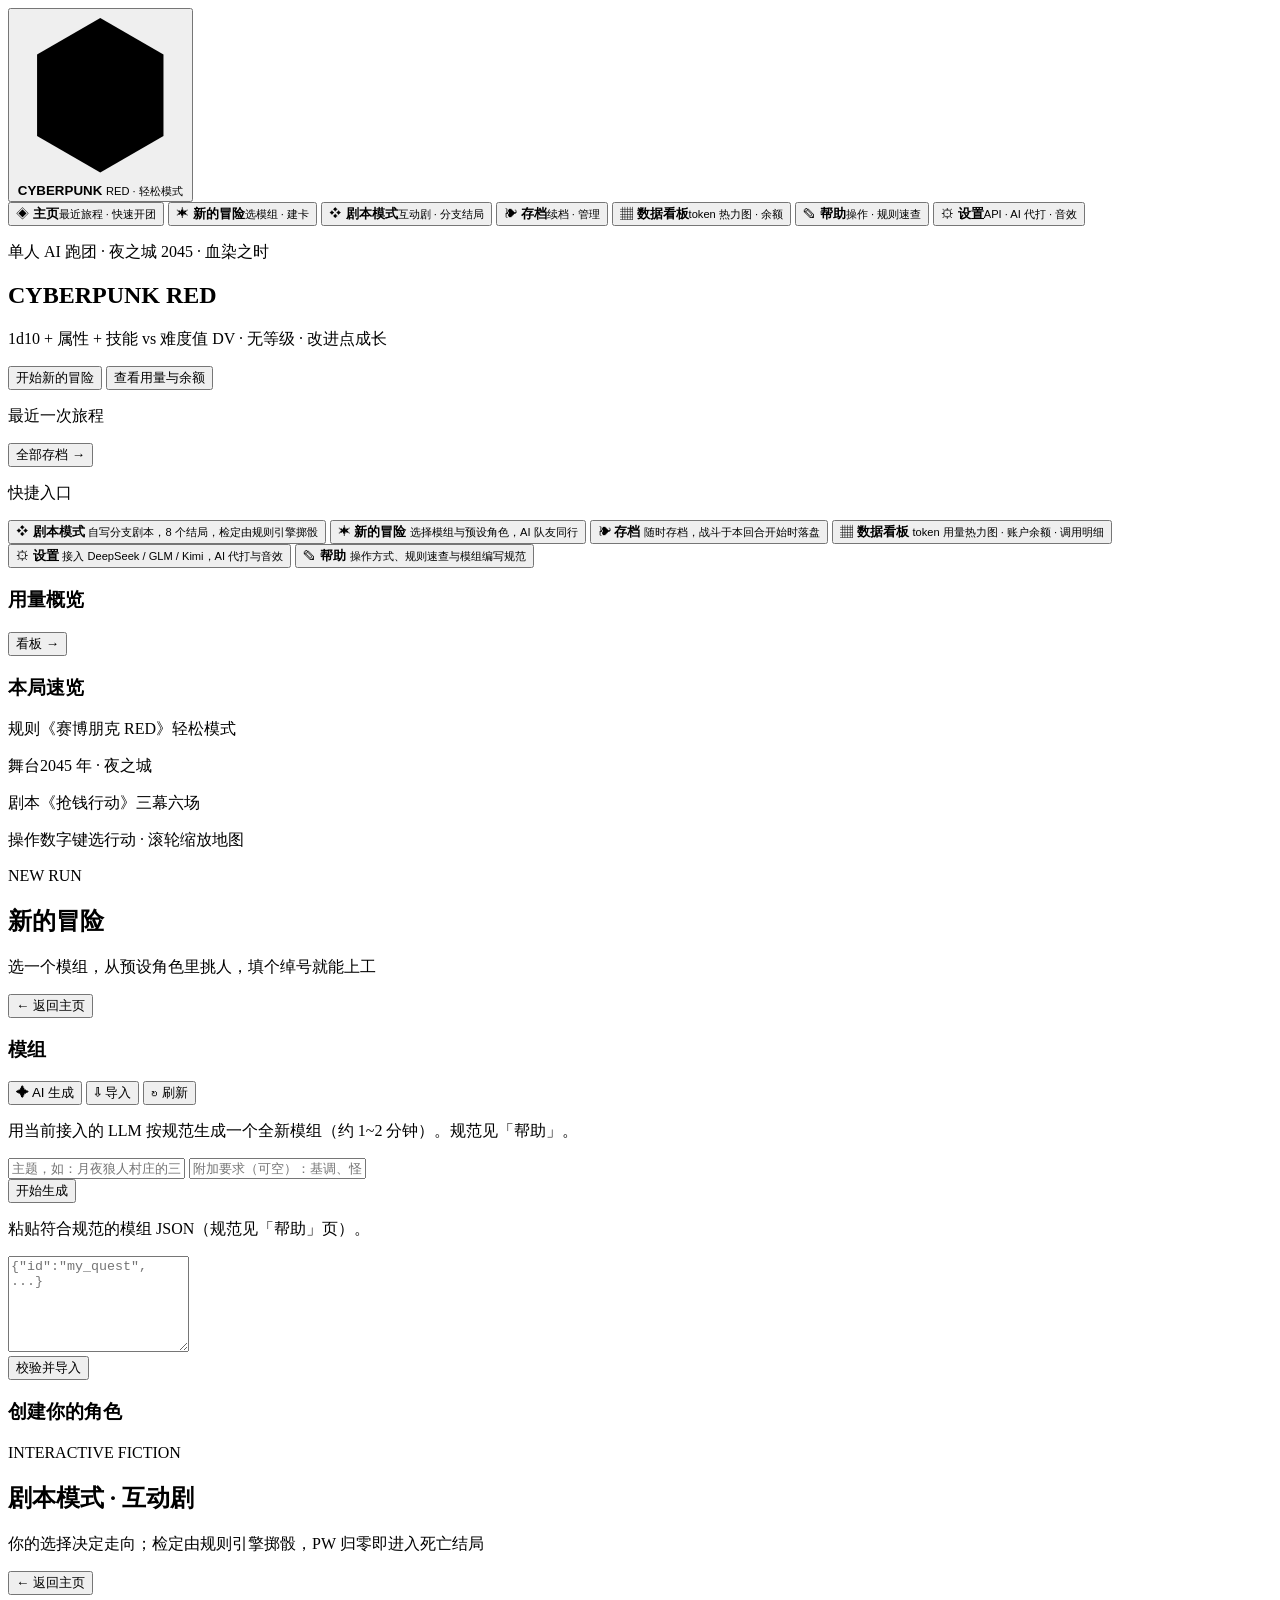
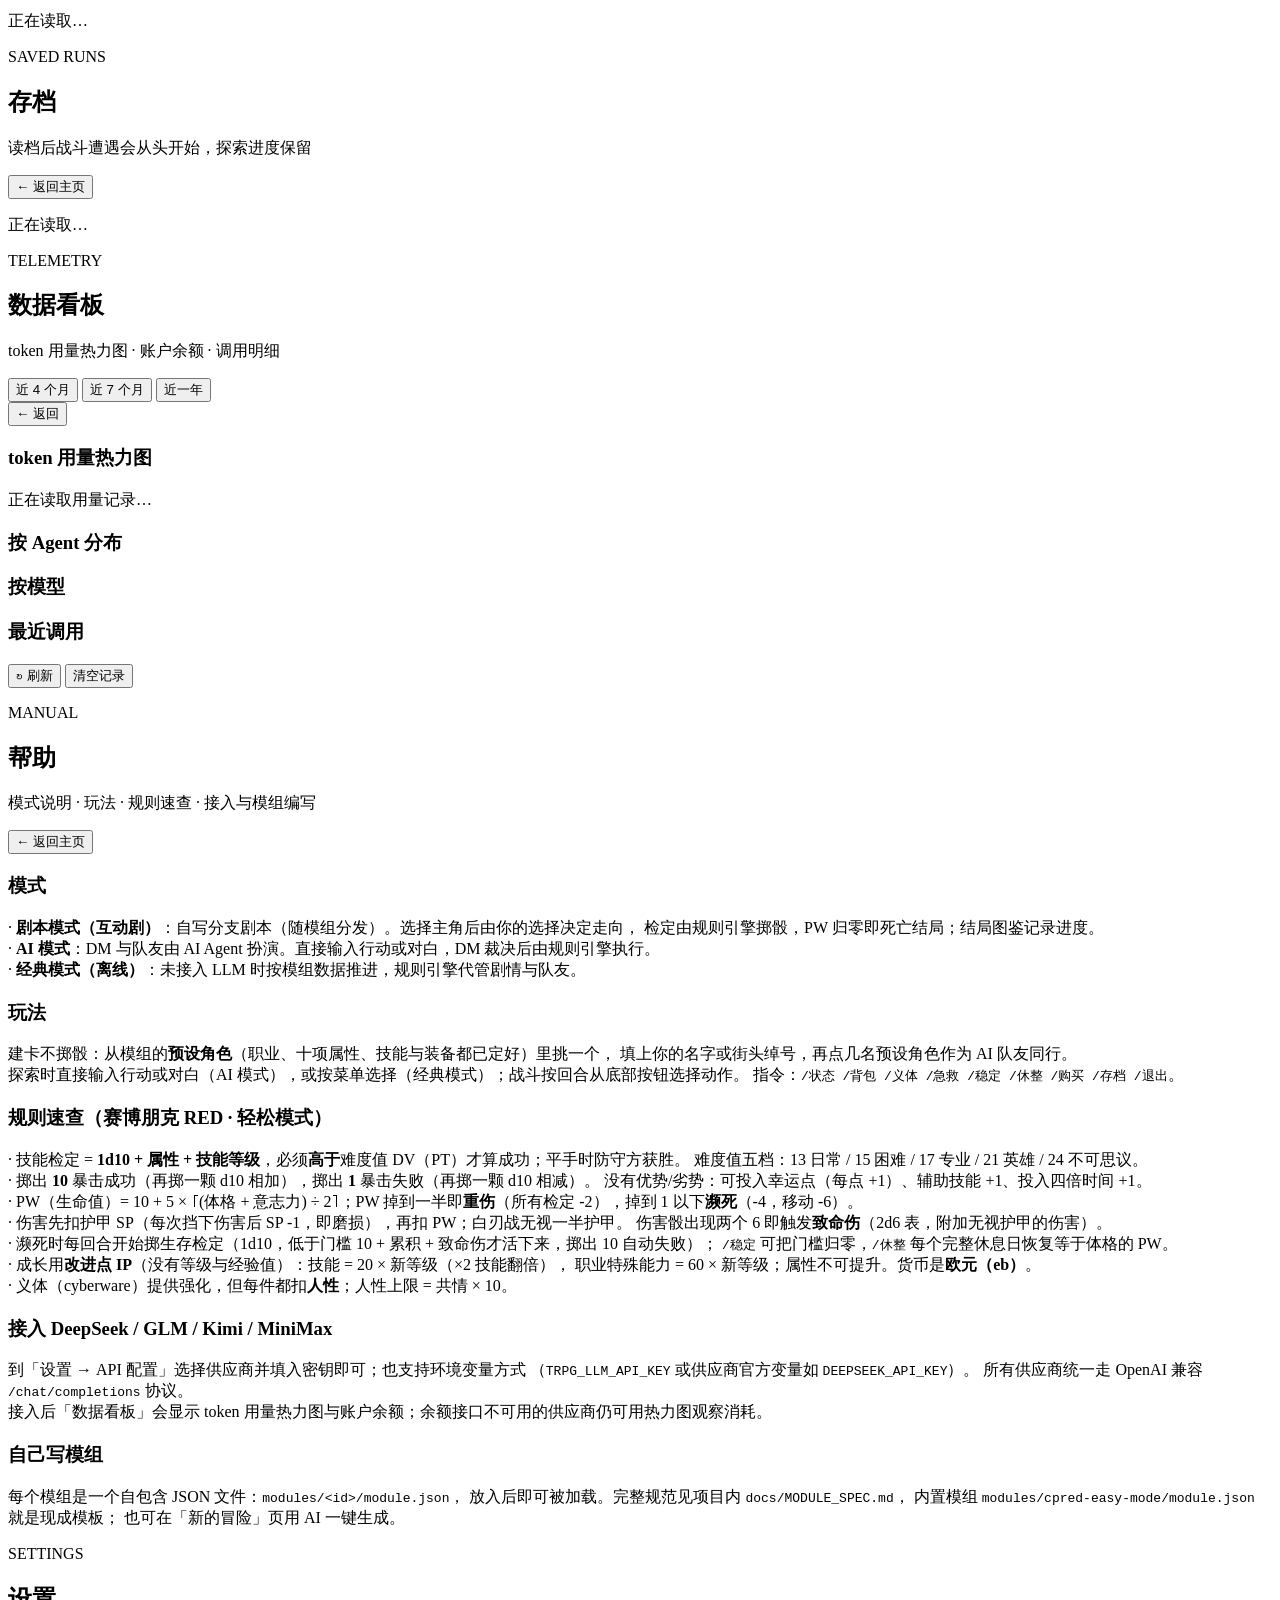
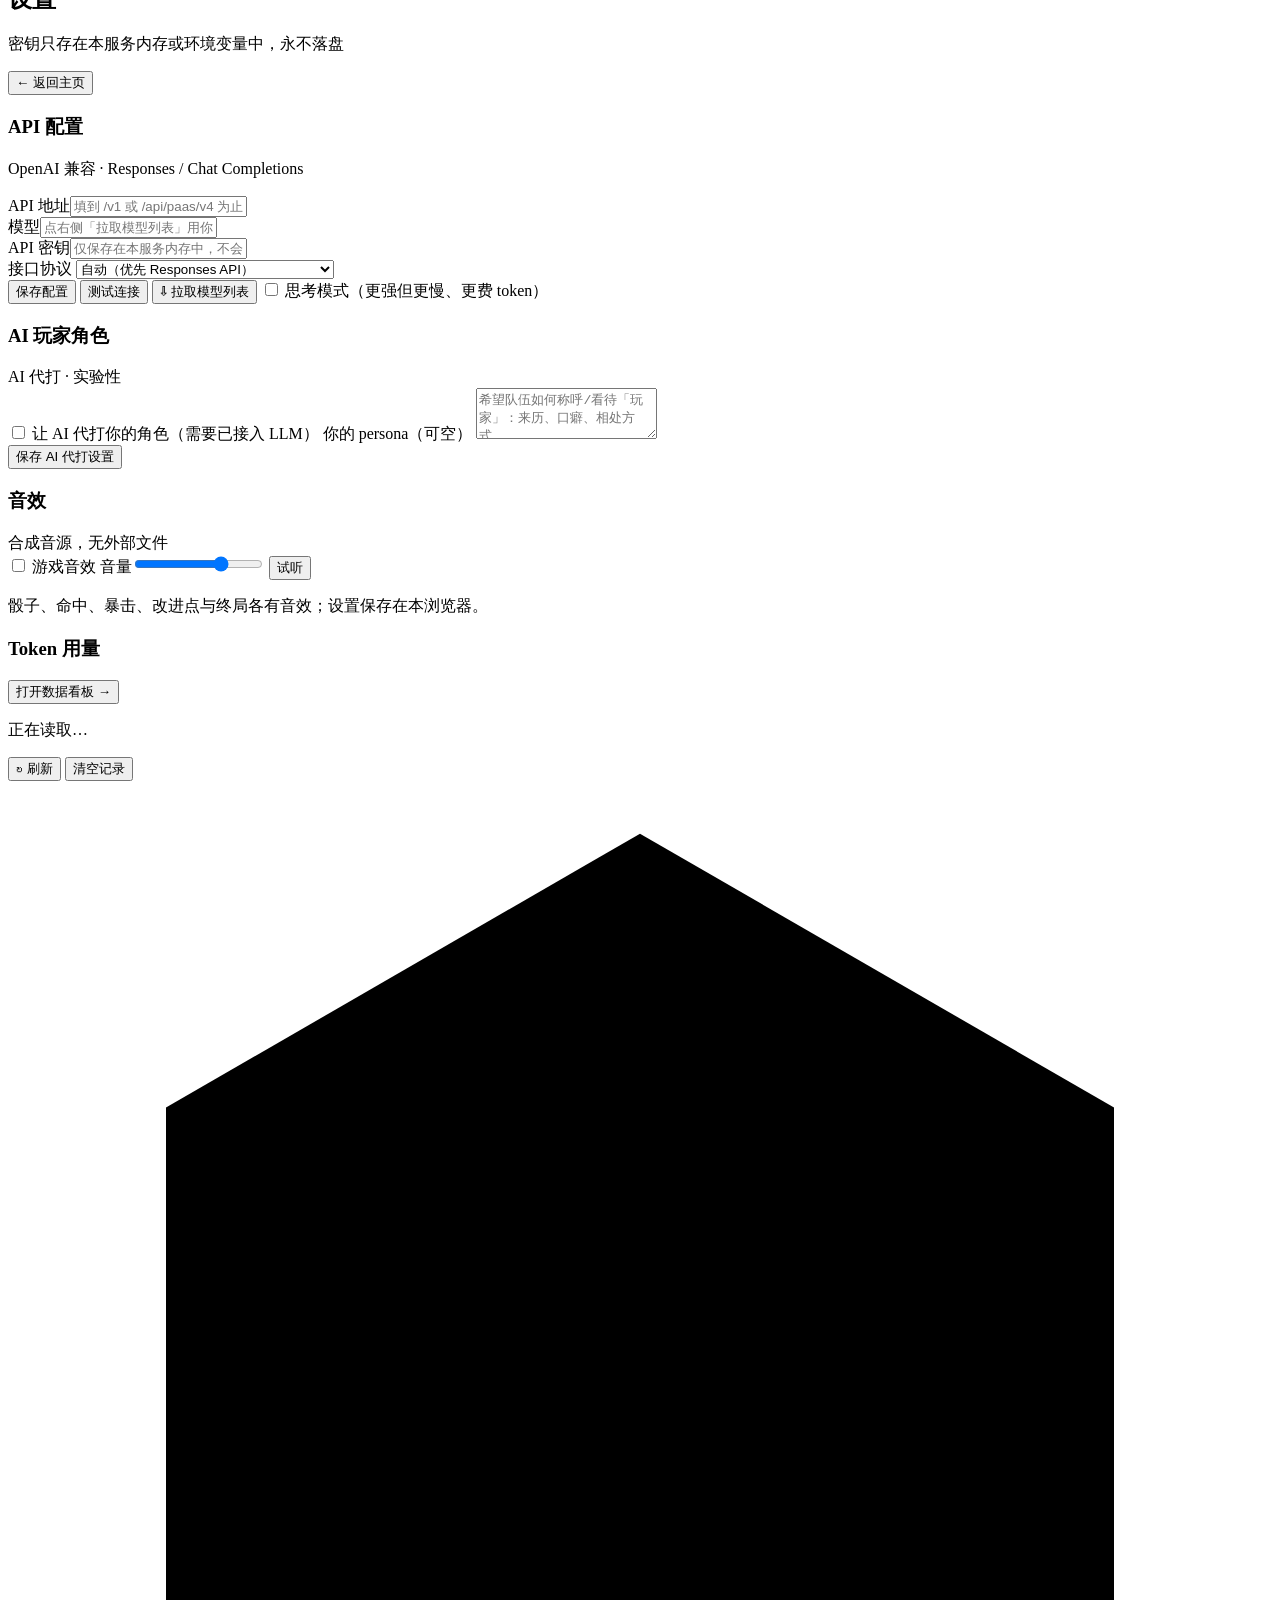
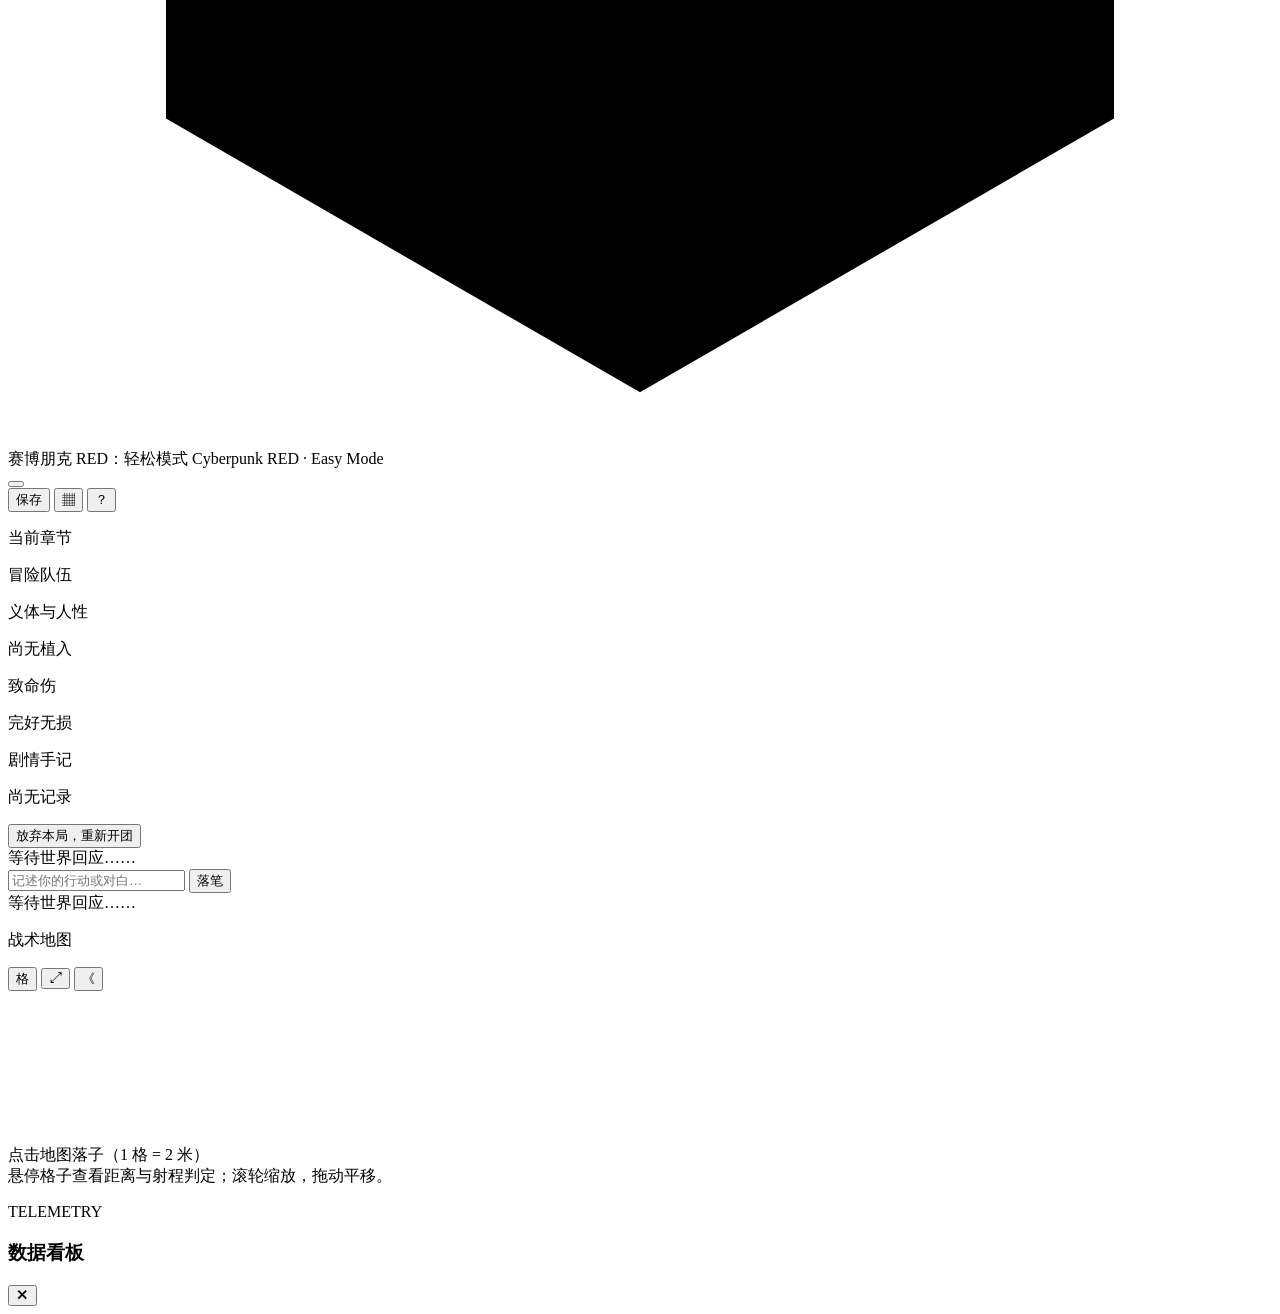
==== commit f962652e: "LLM 接入层修复 + OpenAI Responses API（真实接口/模型 · 思维链回传 · 协议可切换） 两件事：先修掉「AI 模式一开局就失败」，再把默认协议换成 OpenAI Respo" ====
--- a/trpg/web/static/index.html
+++ b/trpg/web/static/index.html
@@ -345,20 +345,34 @@
         <section class="card">
           <div class="card-head">
             <h3>API 配置</h3>
-            <span class="card-sub">OpenAI 兼容协议 · /chat/completions</span>
+            <span class="card-sub">OpenAI 兼容 · Responses / Chat Completions</span>
           </div>
           <div id="provider-cards" class="card-row"></div>
+          <p class="hint provider-note" id="set-note"></p>
           <div class="settings-grid">
-            <div><label class="mini">API 地址</label><input type="text" id="set-base"></div>
-            <div><label class="mini">模型</label><input type="text" id="set-model" list="model-list">
+            <div><label class="mini">API 地址</label><input type="text" id="set-base"
+              placeholder="填到 /v1 或 /api/paas/v4 为止（整段端点也能自动整形）"></div>
+            <div><label class="mini">模型</label><input type="text" id="set-model" list="model-list"
+              placeholder="点右侧「拉取模型列表」用你的密钥取真实型号">
               <datalist id="model-list"></datalist></div>
             <div><label class="mini">API 密钥</label><input type="password" id="set-key"
               placeholder="仅保存在本服务内存中，不会落盘"></div>
+            <div><label class="mini">接口协议</label>
+              <select id="set-api-style">
+                <option value="auto">自动（优先 Responses API）</option>
+                <option value="responses">OpenAI Responses API（/responses）</option>
+                <option value="chat">Chat Completions（/chat/completions）</option>
+              </select></div>
           </div>
           <div class="row-btns">
             <button class="btn solid" id="set-save">保存配置</button>
             <button class="btn ghost" id="set-test">测试连接</button>
-          </div>
+            <button class="btn ghost" id="set-fetch-models">⇩ 拉取模型列表</button>
+            <label class="toggle hidden" id="set-thinking-wrap">
+              <input type="checkbox" id="set-thinking">
+              <span>思考模式（更强但更慢、更费 token）</span></label>
+          </div>
+          <p class="hint" id="set-models-msg"></p>
           <p class="hint" id="set-msg"></p>
           <p class="hint" id="set-env-hint"></p>
         </section>
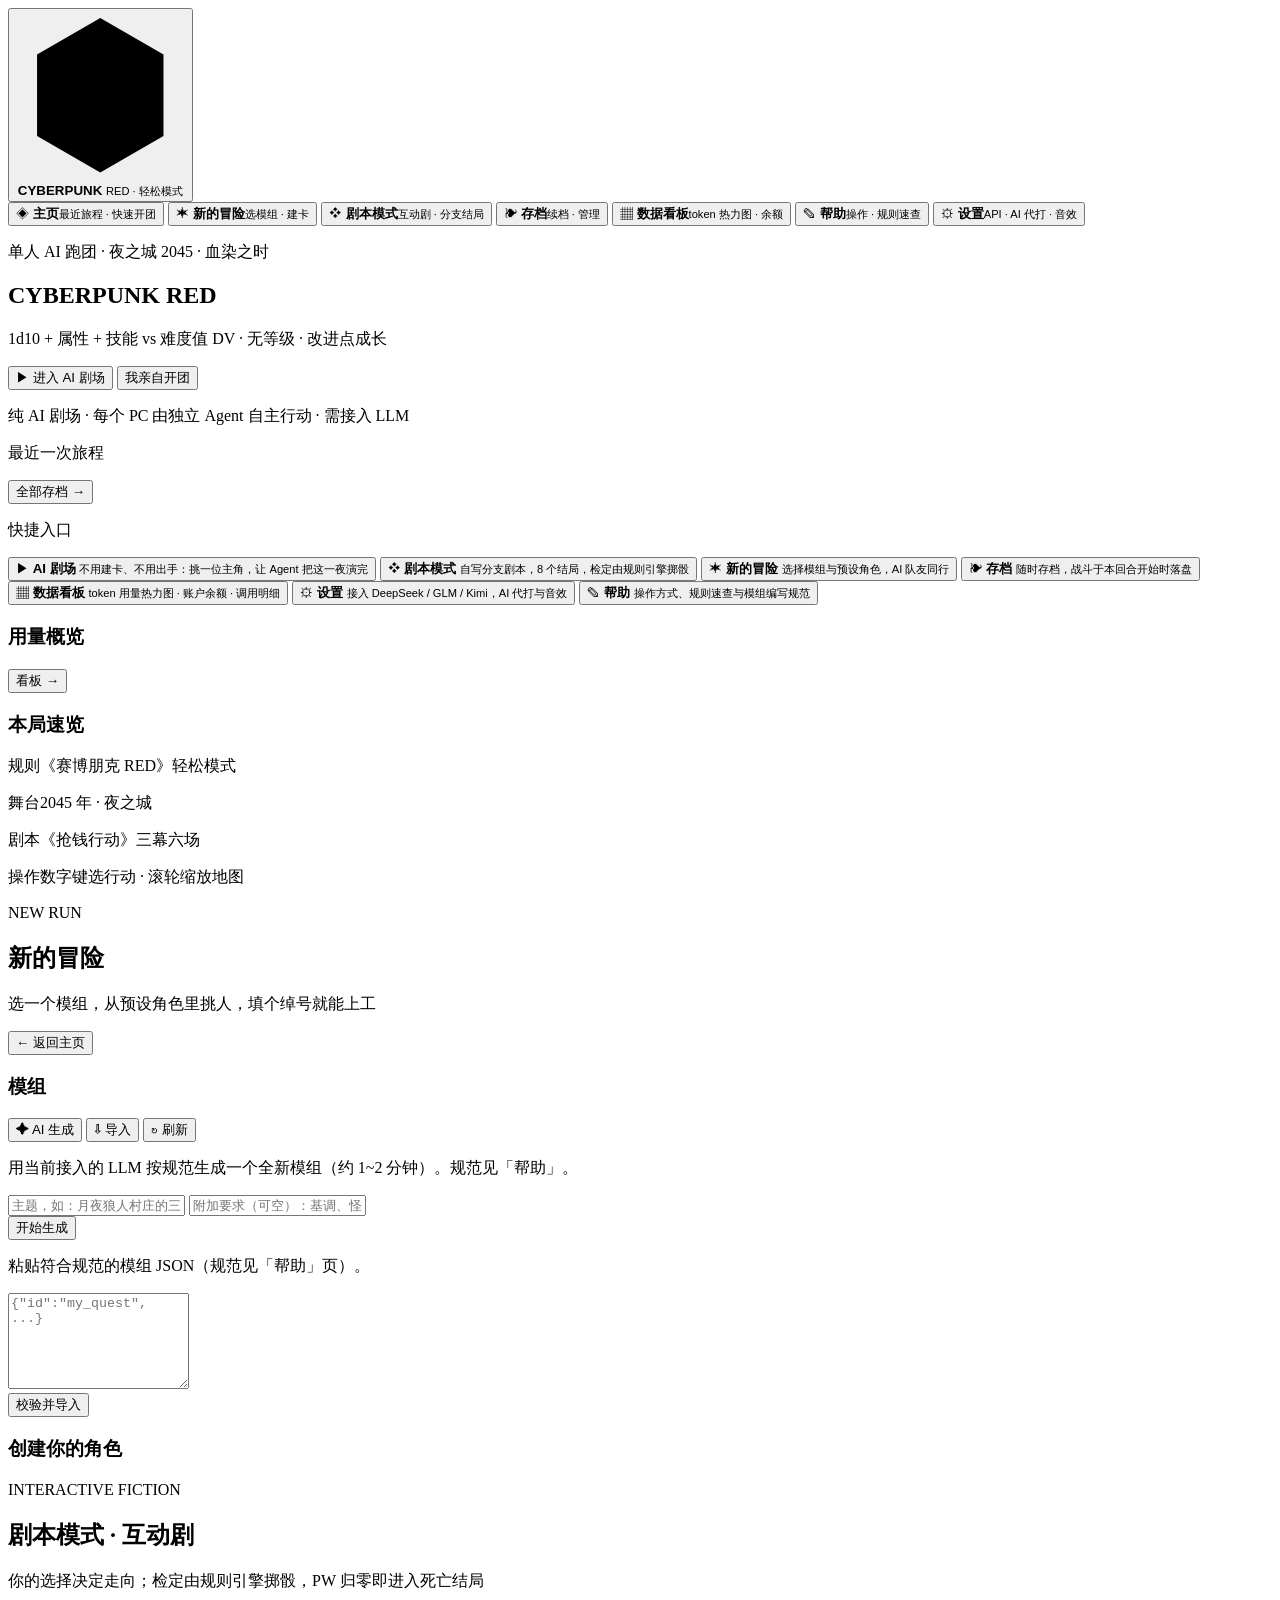
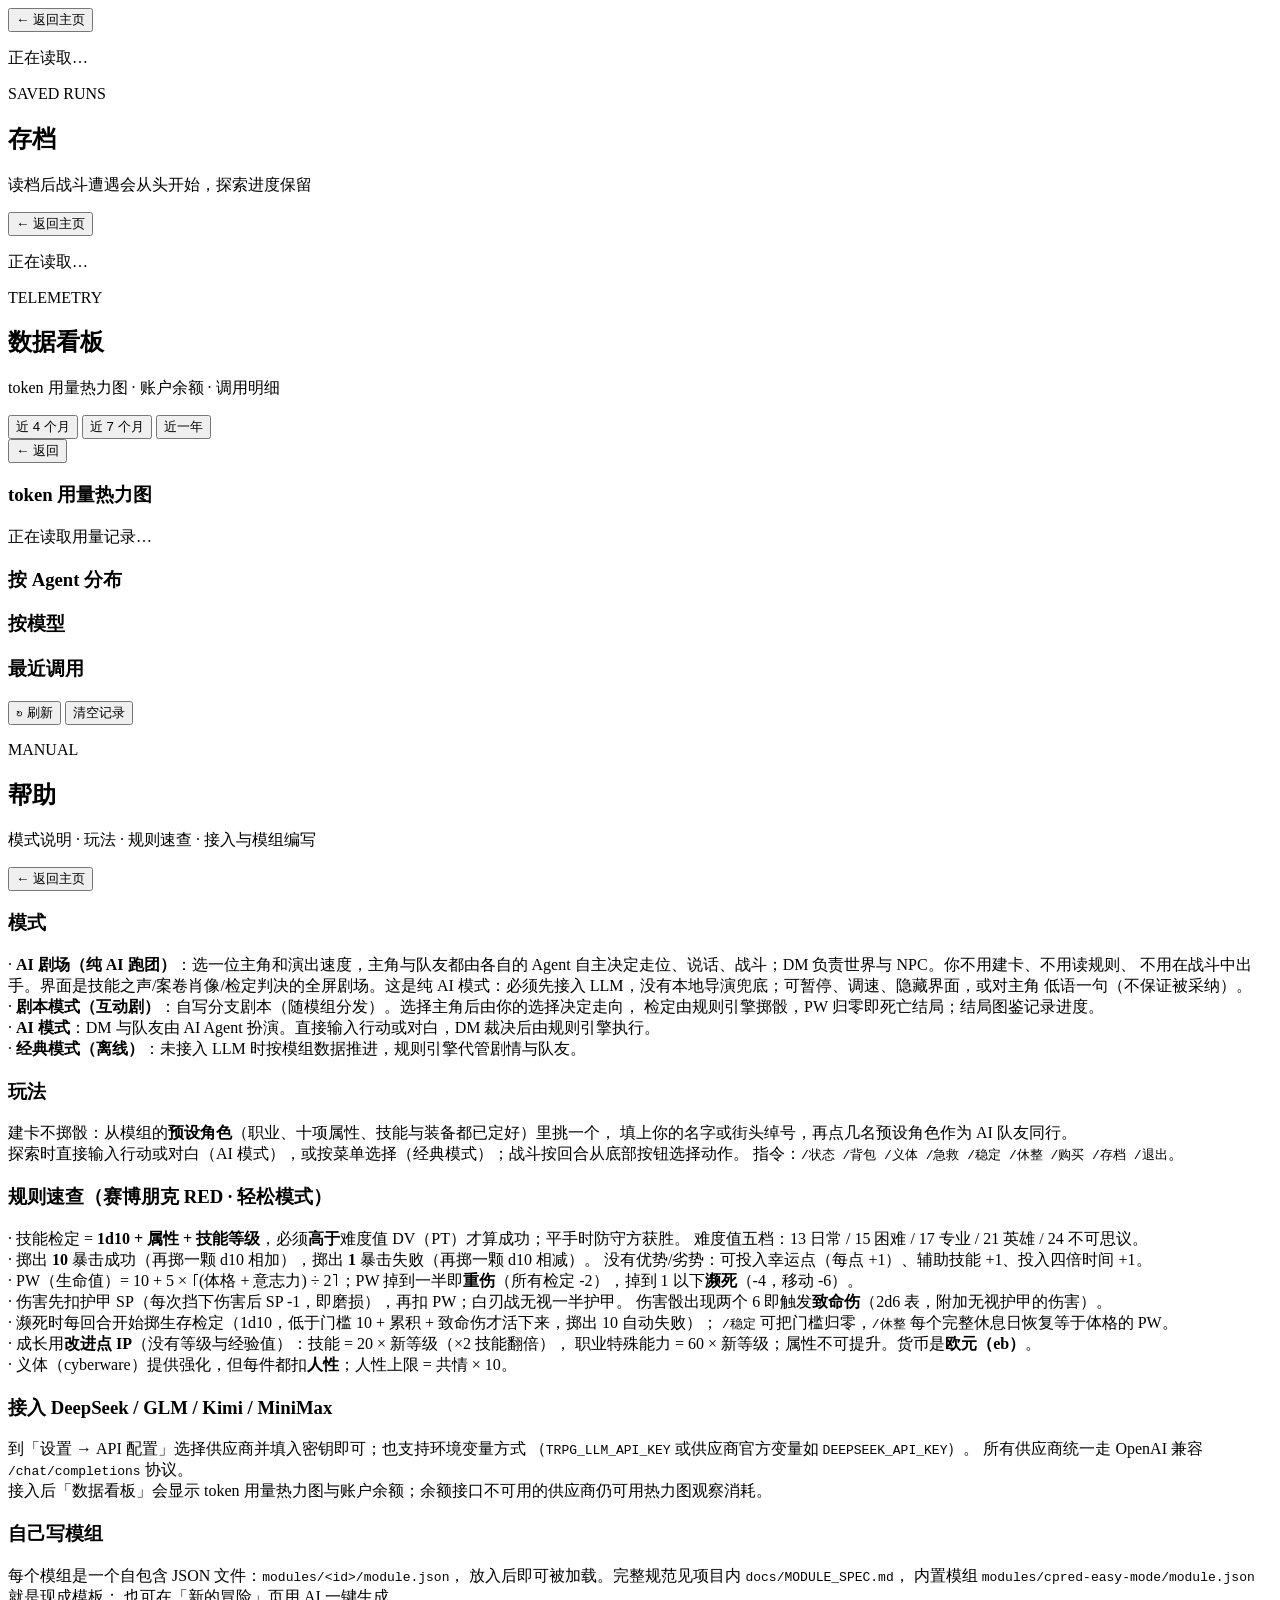
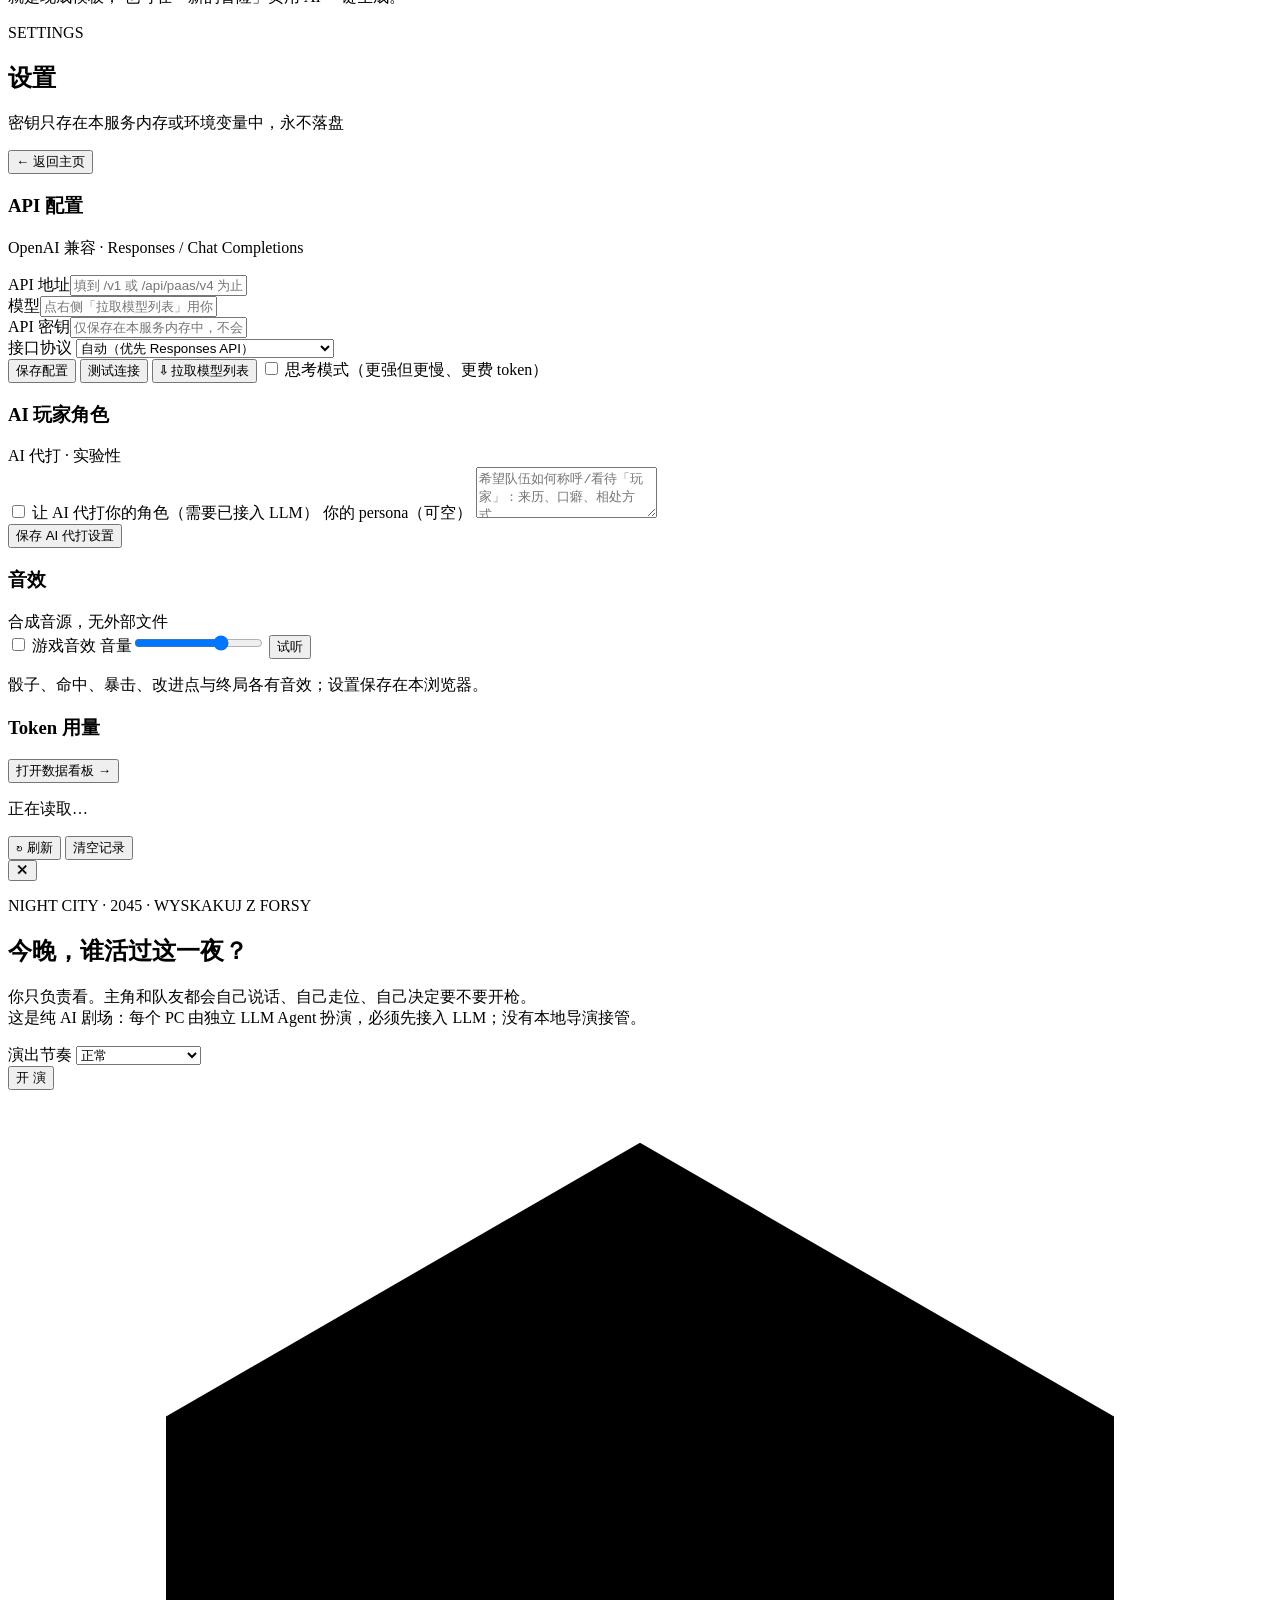
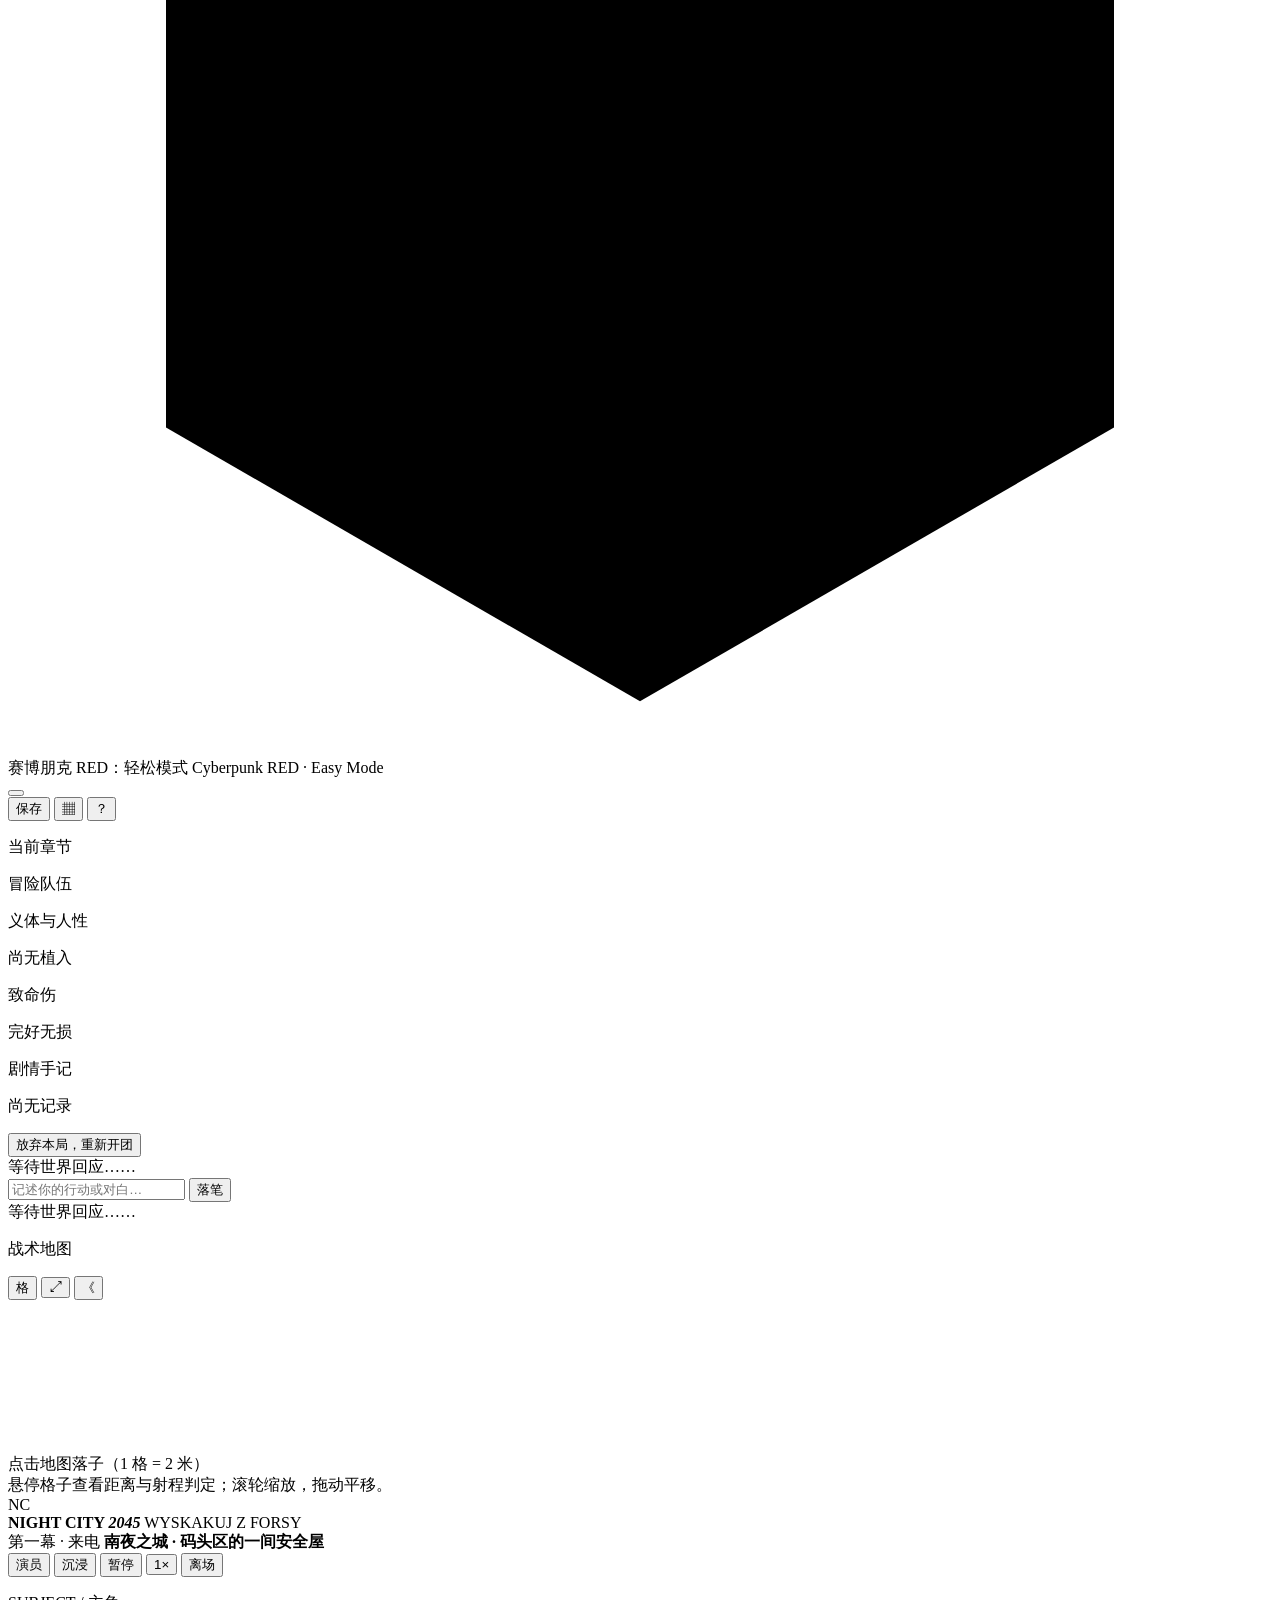
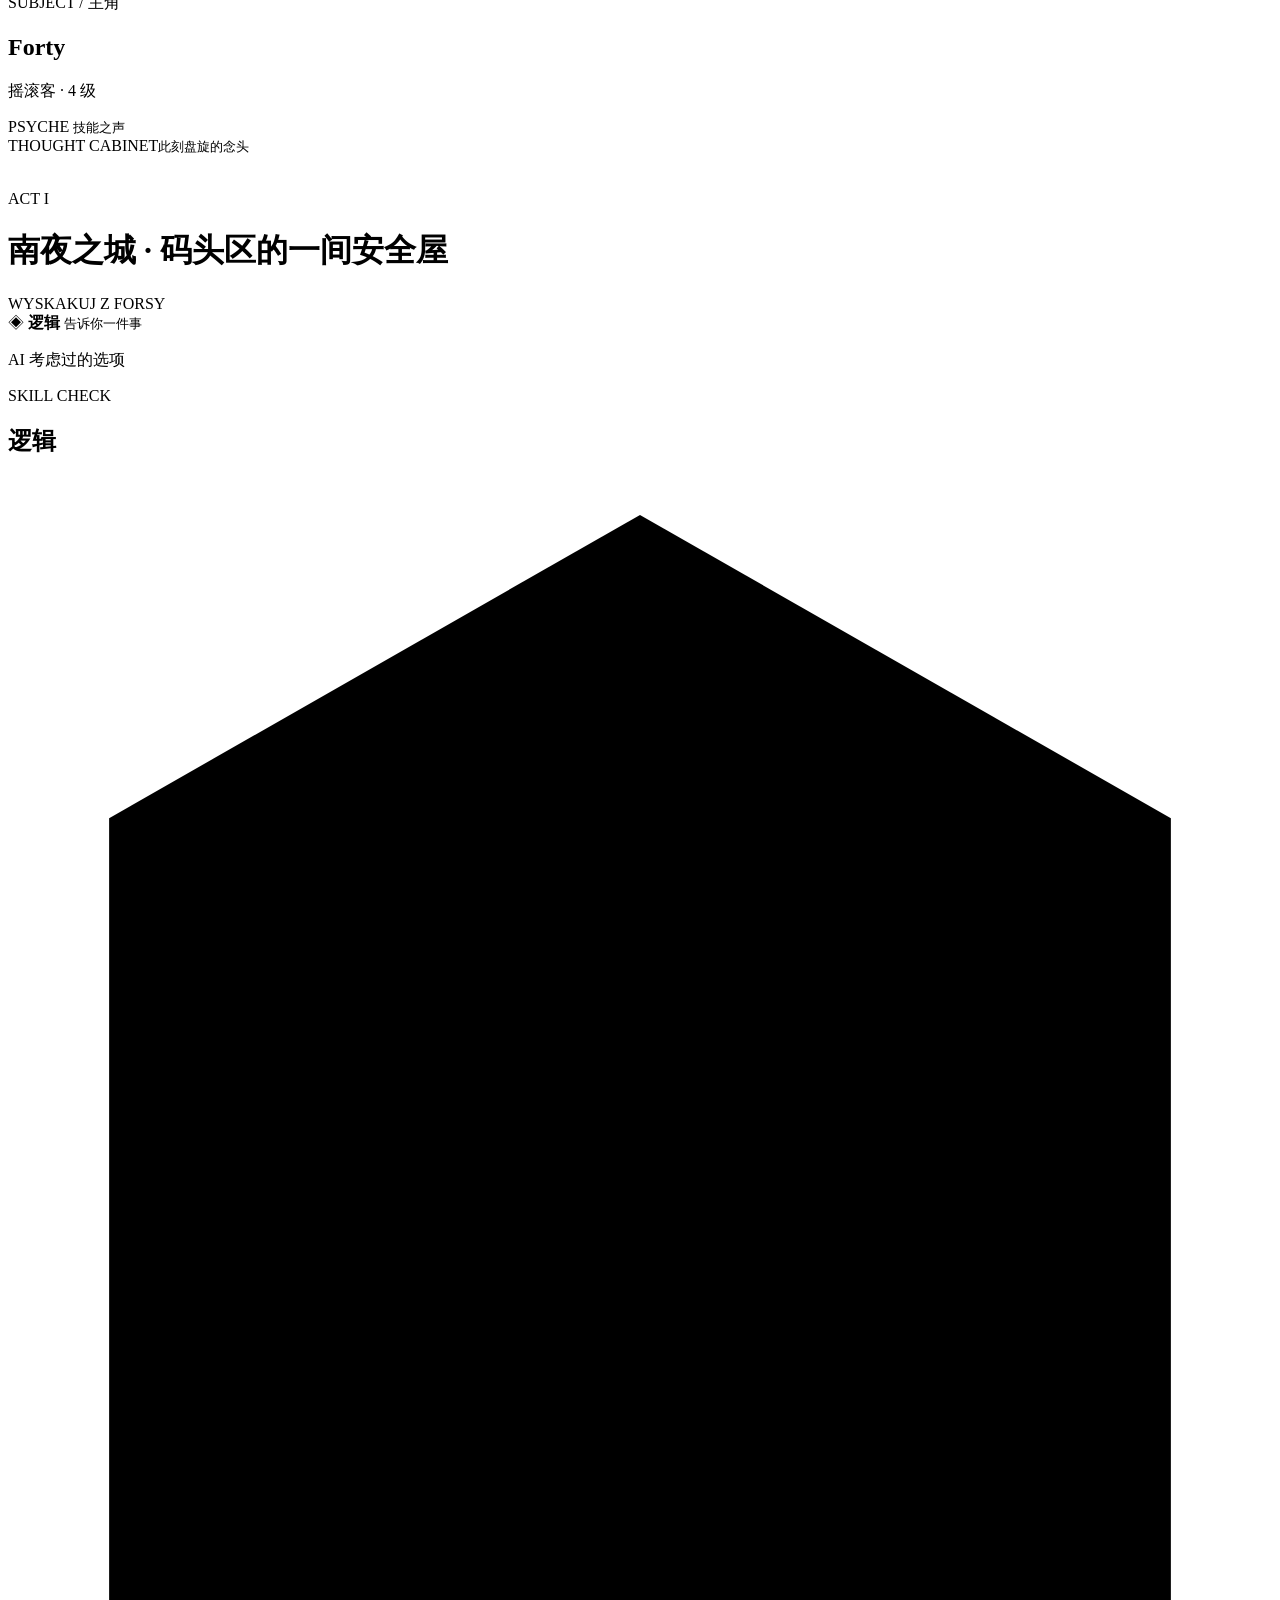
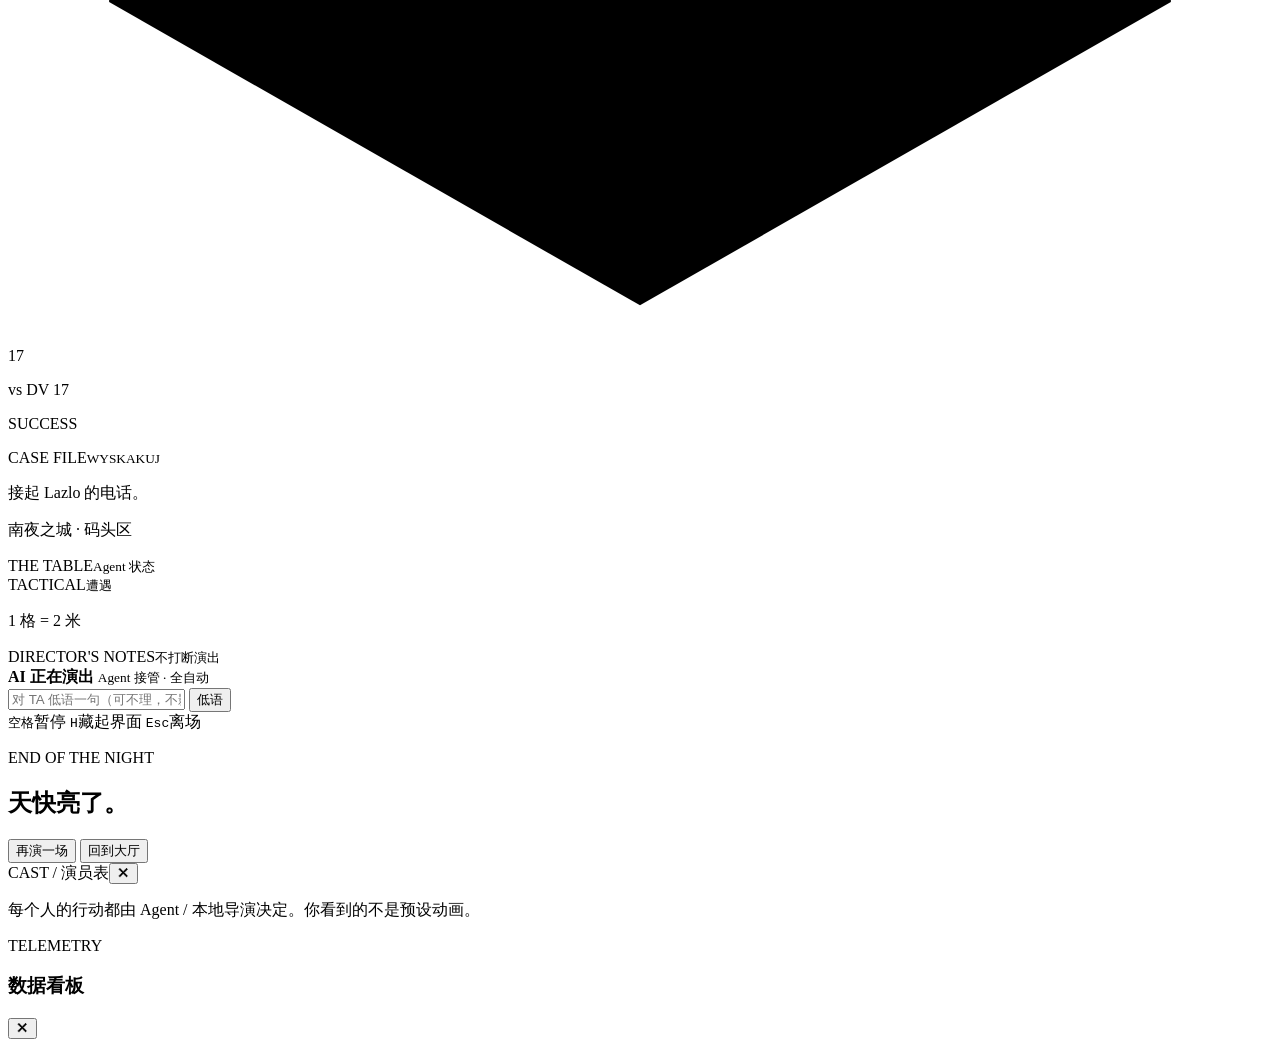
==== commit 0a3ccefa: "feat: 纯 AI 剧场与全 AI 跑团，修复思考模式 reasoning 回传 全 AI 剧场：主角与所有同伴都是独立 PC Agent，由 PartyDirector 轮流自主行动；DM 唯一裁" ====
--- a/trpg/web/static/index.html
+++ b/trpg/web/static/index.html
@@ -6,6 +6,7 @@
 <title>CPRED · 赛博朋克 RED · TRPG 跑团手记</title>
 <link rel="icon" href="data:image/svg+xml,%3Csvg xmlns='http://www.w3.org/2000/svg' viewBox='0 0 24 24'%3E%3Cpath fill='%23ff4d6d' d='M12 1 3 6.2v11.6L12 23l9-5.2V6.2L12 1z'/%3E%3C/svg%3E">
 <link rel="stylesheet" href="/static/app.css">
+<link rel="stylesheet" href="/static/cinema.css">
 </head>
 <body>
 
@@ -78,9 +79,13 @@
         <h1 class="hero-title">CYBERPUNK <span class="hero-x">RED</span></h1>
         <p class="hero-sub">1d10 + 属性 + 技能 vs 难度值 DV · 无等级 · 改进点成长</p>
         <div class="hero-actions">
-          <button class="btn primary lg" data-view="new">开始新的冒险</button>
-          <button class="btn ghost lg" data-view="stats">查看用量与余额</button>
-        </div>
+          <button class="btn primary lg cine-cta" id="btn-cinema">
+            <span class="cta-play">▶</span> 进入 AI 剧场
+          </button>
+          <button class="btn ghost lg" data-view="new">我亲自开团</button>
+        </div>
+        <p class="cine-cta-note">纯 AI 剧场 · 每个 PC 由独立 Agent 自主行动 · 需接入 LLM</p>
+        <div class="hero-cast" id="hero-cast" aria-hidden="true"></div>
         <div class="hero-city" aria-hidden="true"></div>
       </header>
 
@@ -94,6 +99,11 @@
 
           <p class="section-label mt">快捷入口</p>
           <div class="launch-grid">
+            <button class="launch-card cine-launch" id="launch-cinema">
+              <span class="lc-icon">▶</span>
+              <b>AI 剧场</b>
+              <small>不用建卡、不用出手：挑一位主角，让 Agent 把这一夜演完</small>
+            </button>
             <button class="launch-card" data-view="story">
               <span class="lc-icon">❖</span>
               <b>剧本模式</b>
@@ -292,7 +302,12 @@
         <section class="card">
           <div class="help-body">
             <h3>模式</h3>
-            <p>· <b>剧本模式（互动剧）</b>：自写分支剧本（随模组分发）。选择主角后由你的选择决定走向，
+            <p>· <b>AI 剧场（纯 AI 跑团）</b>：选一位主角和演出速度，主角与队友都由各自的
+            Agent 自主决定走位、说话、战斗；DM 负责世界与 NPC。你不用建卡、不用读规则、
+            不用在战斗中出手。界面是技能之声/案卷肖像/检定判决的全屏剧场。这是纯 AI
+            模式：必须先接入 LLM，没有本地导演兜底；可暂停、调速、隐藏界面，或对主角
+            低语一句（不保证被采纳）。<br>
+            · <b>剧本模式（互动剧）</b>：自写分支剧本（随模组分发）。选择主角后由你的选择决定走向，
             检定由规则引擎掷骰，PW 归零即死亡结局；结局图鉴记录进度。<br>
             · <b>AI 模式</b>：DM 与队友由 AI Agent 扮演。直接输入行动或对白，DM 裁决后由规则引擎执行。<br>
             · <b>经典模式（离线）</b>：未接入 LLM 时按模组数据推进，规则引擎代管剧情与队友。</p>
@@ -375,6 +390,7 @@
           <p class="hint" id="set-models-msg"></p>
           <p class="hint" id="set-msg"></p>
           <p class="hint" id="set-env-hint"></p>
+          <p class="hint" id="set-net-hint"></p>
         </section>
 
         <section class="card">
@@ -422,8 +438,37 @@
 </div>
 
 <!-- ═══════════════════════════════════════════════════════════════
-     对局界面：顶栏 / 左栏（场景 + 队伍）/ 中栏（编年史 + 行动条）
-     / 右栏（战术地图）
+     AI 剧场 · 选角（从模组 pregens 里挑一位主角，其余由 AI 扮演）
+     ═══════════════════════════════════════════════════════════════ -->
+<div id="cast-modal" class="hidden" role="dialog" aria-modal="true" aria-label="AI 剧场 · 选角">
+  <div class="cast-shell">
+    <button class="cast-close" id="cast-close" aria-label="关闭">✕</button>
+    <header class="cast-head">
+      <p class="cast-kicker">NIGHT CITY · 2045 · WYSKAKUJ Z FORSY</p>
+      <h2 class="cast-title">今晚，谁活过这一夜？</h2>
+      <p class="cast-sub">你只负责看。主角和队友都会自己说话、自己走位、自己决定要不要开枪。<br>
+        这是纯 AI 剧场：每个 PC 由独立 LLM Agent 扮演，必须先接入 LLM；没有本地导演接管。</p>
+    </header>
+    <div id="cast-list" class="cast-list"></div>
+    <footer class="cast-foot">
+      <label class="cast-speed">演出节奏
+        <select id="cast-speed">
+          <option value="0.8">慢 · 读每一句</option>
+          <option value="1" selected>正常</option>
+          <option value="1.5">快</option>
+          <option value="2.2">极快 · 直接看结局</option>
+        </select>
+      </label>
+      <div class="cast-actions">
+        <span id="cast-llm-note" class="cast-llm-note"></span>
+        <button class="btn solid lg" id="cast-start">开 演</button>
+      </div>
+    </footer>
+  </div>
+</div>
+
+<!-- ═══════════════════════════════════════════════════════════════
+     对局界面（手动/经典模式）：顶栏 / 左栏 / 中栏 / 战术地图
      ═══════════════════════════════════════════════════════════════ -->
 <div id="app" class="hidden">
   <header id="topbar">
@@ -522,6 +567,178 @@
   </main>
 </div>
 
+<!-- ═══════════════ AI 剧场（全屏） ═══════════════ -->
+<div id="cinema" class="hidden" data-scene="loft">
+  <div class="cine-bg" id="cine-bg"></div>
+  <div class="cine-grade"></div>
+  <div class="cine-rain"></div>
+  <div class="cine-grain"></div>
+  <div class="cine-vignette"></div>
+
+  <header class="cine-top">
+    <div class="cine-brand">
+      <span class="cb-mark">NC</span>
+      <div class="cb-text">
+        <b>NIGHT CITY <i>2045</i></b>
+        <span id="cine-case">WYSKAKUJ Z FORSY</span>
+      </div>
+    </div>
+    <div class="cine-scene-label">
+      <span id="cine-act">第一幕 · 来电</span>
+      <b id="cine-location-top">南夜之城 · 码头区的一间安全屋</b>
+    </div>
+    <nav class="cine-tools" aria-label="剧场控制">
+      <button id="cine-btn-cast" title="查看演员">演员</button>
+      <button id="cine-btn-quiet" title="隐藏界面，只看画面">沉浸</button>
+      <button id="cine-btn-pause" title="暂停/继续">暂停</button>
+      <button id="cine-btn-speed" class="with-val" title="演出速度">1×</button>
+      <button id="cine-btn-exit" title="退出剧场">离场</button>
+    </nav>
+  </header>
+
+  <aside class="cine-left">
+    <section class="cine-identity">
+      <div class="ci-photo" id="cine-photo"></div>
+      <div class="ci-meta">
+        <p class="ci-kicker">SUBJECT / 主角</p>
+        <h2 class="ci-name" id="cine-name">Forty</h2>
+        <p class="ci-role" id="cine-role">摇滚客 · 4 级</p>
+        <div class="ci-bars" id="cine-bars"></div>
+        <p class="ci-persona" id="cine-persona"></p>
+      </div>
+    </section>
+
+    <section class="cine-psyche">
+      <header class="cp-head">
+        <span>PSYCHE</span>
+        <small id="cine-psyche-note">技能之声</small>
+      </header>
+      <div id="cine-voices" class="cp-voices"></div>
+    </section>
+
+    <section class="cine-thoughts">
+      <header class="ct-head"><span>THOUGHT CABINET</span><small>此刻盘旋的念头</small></header>
+      <div id="cine-thought-list"></div>
+    </section>
+
+    <section class="cine-voice-log" id="cine-voice-log" aria-live="polite"></section>
+  </aside>
+
+  <main class="cine-stage" id="cine-stage">
+    <div class="cs-spine" aria-hidden="true"></div>
+    <div class="cine-speaker" id="cine-speaker" aria-hidden="true">
+      <div class="sp-card">
+        <img id="cine-speaker-img" alt="">
+        <div class="sp-fallback" id="cine-speaker-fallback"></div>
+        <div class="sp-tape"></div>
+        <div class="sp-caption"><b id="cine-speaker-name"></b><span id="cine-speaker-role"></span></div>
+      </div>
+    </div>
+
+    <div class="cine-scene-title" id="cine-scene-title" aria-hidden="true">
+      <p id="cine-title-act">ACT I</p>
+      <h1 id="cine-title-loc">南夜之城 · 码头区的一间安全屋</h1>
+      <span id="cine-title-sub">WYSKAKUJ Z FORSY</span>
+    </div>
+
+    <div class="cine-inner hidden" id="cine-inner" aria-live="polite">
+      <header><span class="ci-glyph" id="cine-inner-glyph">◈</span>
+        <b id="cine-inner-name">逻辑</b>
+        <small id="cine-inner-tone">告诉你一件事</small></header>
+      <p id="cine-inner-text"></p>
+    </div>
+
+    <section class="cine-dialogue" id="cine-dialogue" aria-live="polite"></section>
+
+    <section class="cine-options hidden" id="cine-options" aria-live="polite">
+      <p class="co-head" id="cine-options-head">AI 考虑过的选项</p>
+      <div id="cine-option-list"></div>
+    </section>
+
+    <div class="cine-check hidden" id="cine-check" aria-live="polite">
+      <div class="ck-flash"></div>
+      <div class="ck-box">
+        <p class="ck-kicker">SKILL CHECK</p>
+        <h2 id="ck-skill">逻辑</h2>
+        <div class="ck-die-wrap">
+          <svg class="ck-die" viewBox="0 0 100 116" aria-hidden="true">
+            <path class="ck-die-body" d="M50 3 8 27v62l42 24 42-24V27z"/>
+            <path class="ck-die-inner" d="M50 18 22 34v48l28 16 28-16V34z"/>
+            <text x="50" y="68" text-anchor="middle" id="ck-face">7</text>
+          </svg>
+          <span id="ck-total">17</span>
+        </div>
+        <p class="ck-dv" id="ck-dv">vs DV 17</p>
+        <p class="ck-verdict" id="ck-verdict">SUCCESS</p>
+        <div class="ck-mods" id="ck-mods"></div>
+      </div>
+    </div>
+
+    <div class="cine-ticker" id="cine-ticker" aria-hidden="true"></div>
+  </main>
+
+  <aside class="cine-right">
+    <section class="cr-case">
+      <header><span>CASE FILE</span><small id="cr-case-id">WYSKAKUJ</small></header>
+      <p class="cr-objective" id="cr-objective">接起 Lazlo 的电话。</p>
+      <p class="cr-location" id="cr-location">南夜之城 · 码头区</p>
+    </section>
+    <section class="cr-agents">
+      <header><span>THE TABLE</span><small>Agent 状态</small></header>
+      <div id="cine-agents"></div>
+    </section>
+    <section class="cr-map hidden" id="cine-map">
+      <header><span>TACTICAL</span><small id="cine-map-label">遭遇</small></header>
+      <div class="cm-board" id="cine-map-board"></div>
+      <p class="cm-foot" id="cine-map-foot">1 格 = 2 米</p>
+    </section>
+    <section class="cr-log">
+      <header><span>DIRECTOR'S NOTES</span><small>不打断演出</small></header>
+      <div id="cine-director-log"></div>
+    </section>
+  </aside>
+
+  <footer class="cine-bottom">
+    <div class="cbt-status">
+      <span class="cbt-pulse" id="cine-pulse"></span>
+      <div>
+        <b id="cine-status-main">AI 正在演出</b>
+        <small id="cine-status-sub">Agent 接管 · 全自动</small>
+      </div>
+    </div>
+    <div class="cbt-center" id="cine-cast-strip"></div>
+    <form class="cbt-whisper" id="cine-whisper-form" autocomplete="off">
+      <input id="cine-whisper-input" maxlength="240"
+        placeholder="对 TA 低语一句（可不理，不影响规则结算）">
+      <button type="submit" title="送进角色的下一拍">低语</button>
+    </form>
+    <div class="cbt-keys">
+      <span><kbd>空格</kbd>暂停</span>
+      <span><kbd>H</kbd>藏起界面</span>
+      <span><kbd>Esc</kbd>离场</span>
+    </div>
+  </footer>
+
+  <div class="cine-end hidden" id="cine-end">
+    <div class="ce-card">
+      <p class="ce-kicker">END OF THE NIGHT</p>
+      <h2 id="ce-title">天快亮了。</h2>
+      <div class="ce-body" id="ce-body"></div>
+      <p class="ce-stats" id="ce-stats"></p>
+      <div class="ce-actions">
+        <button class="btn solid" id="ce-again">再演一场</button>
+        <button class="btn ghost" id="ce-home">回到大厅</button>
+      </div>
+    </div>
+  </div>
+
+  <div class="cine-cast-drawer hidden" id="cine-cast-drawer">
+    <header><span>CAST / 演员表</span><button id="cine-cast-close">✕</button></header>
+    <div id="cine-cast-drawer-list"></div>
+    <p class="ccd-note">每个人的行动都由 Agent / 本地导演决定。你看到的不是预设动画。</p>
+  </div>
+</div>
+
 <!-- ═══════════════ 数据看板叠加层（对局中随时打开） ═══════════════ -->
 <div id="metrics" class="hidden">
   <div class="metrics-card">
@@ -546,6 +763,7 @@
 <div id="tour" class="hidden"></div>
 
 <script src="/static/fx.js"></script>
+<script src="/static/cinema.js"></script>
 <script src="/static/app.js"></script>
 </body>
 </html>
